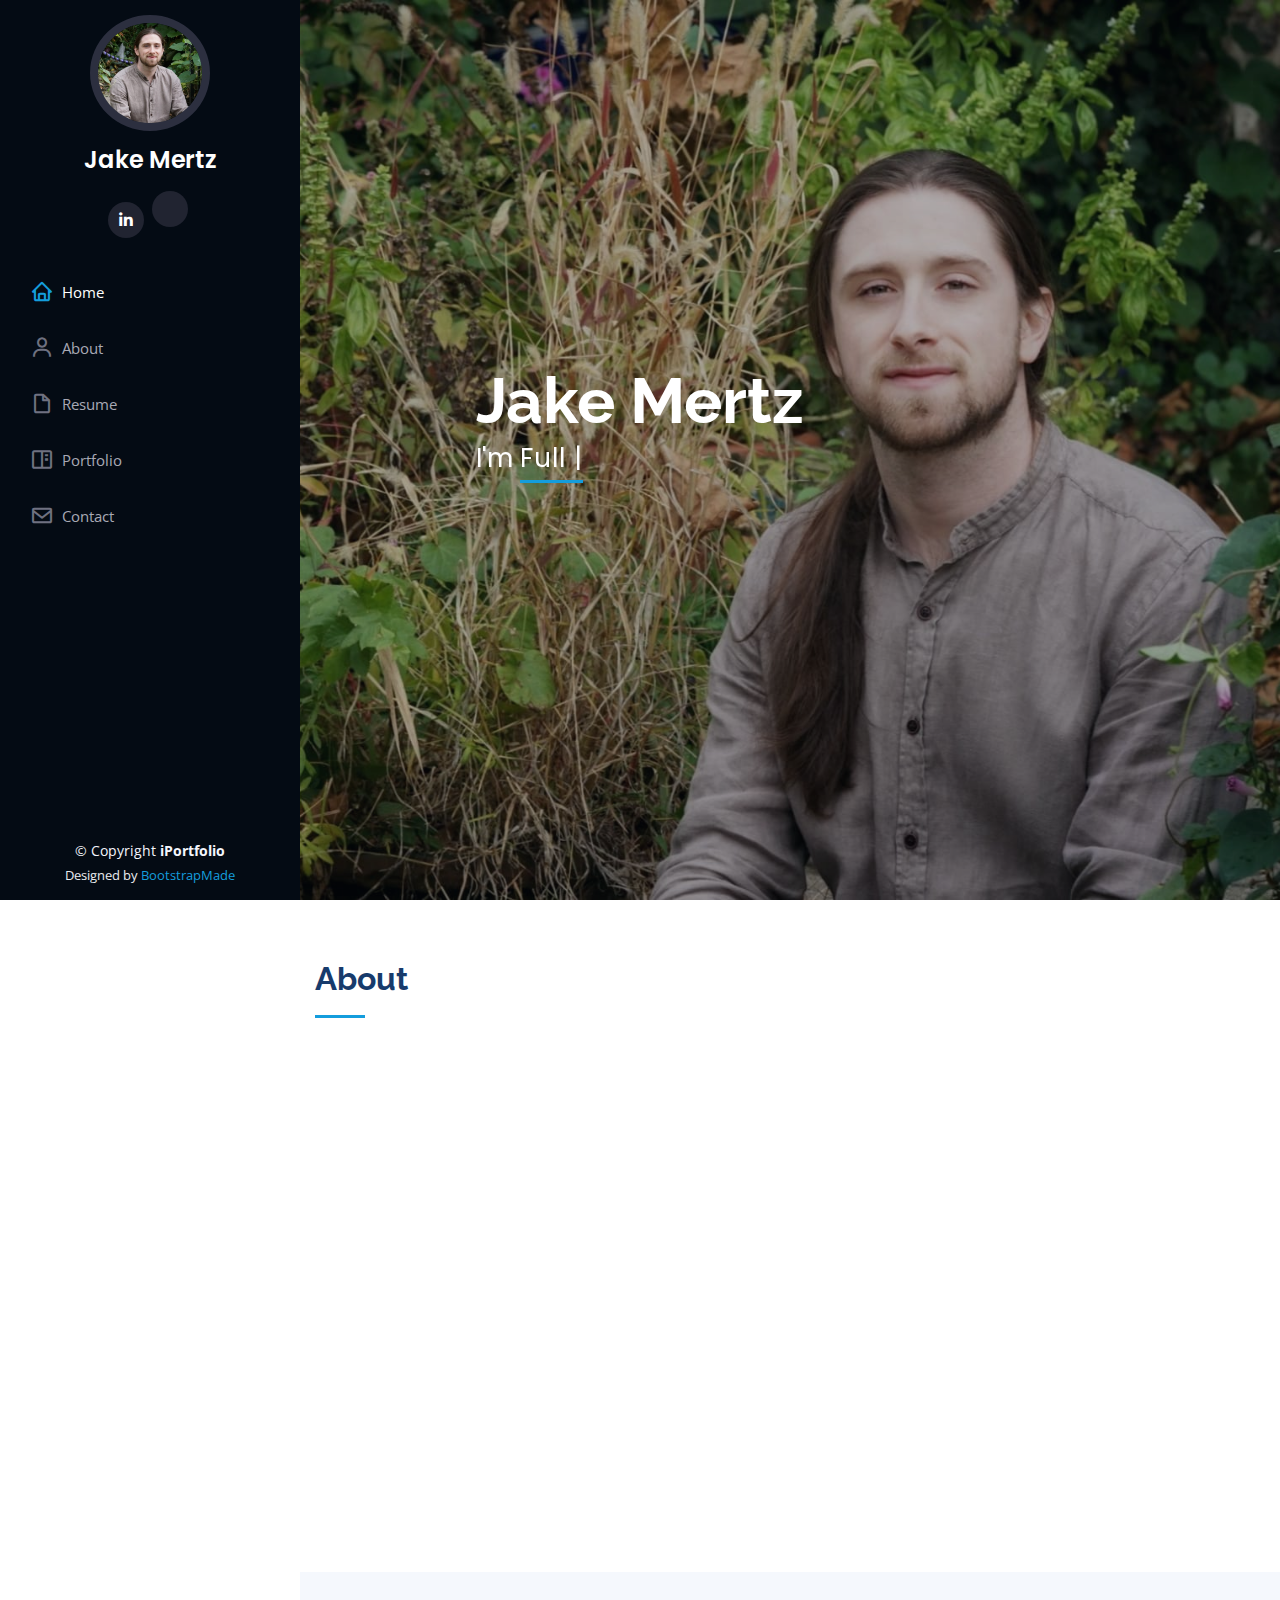
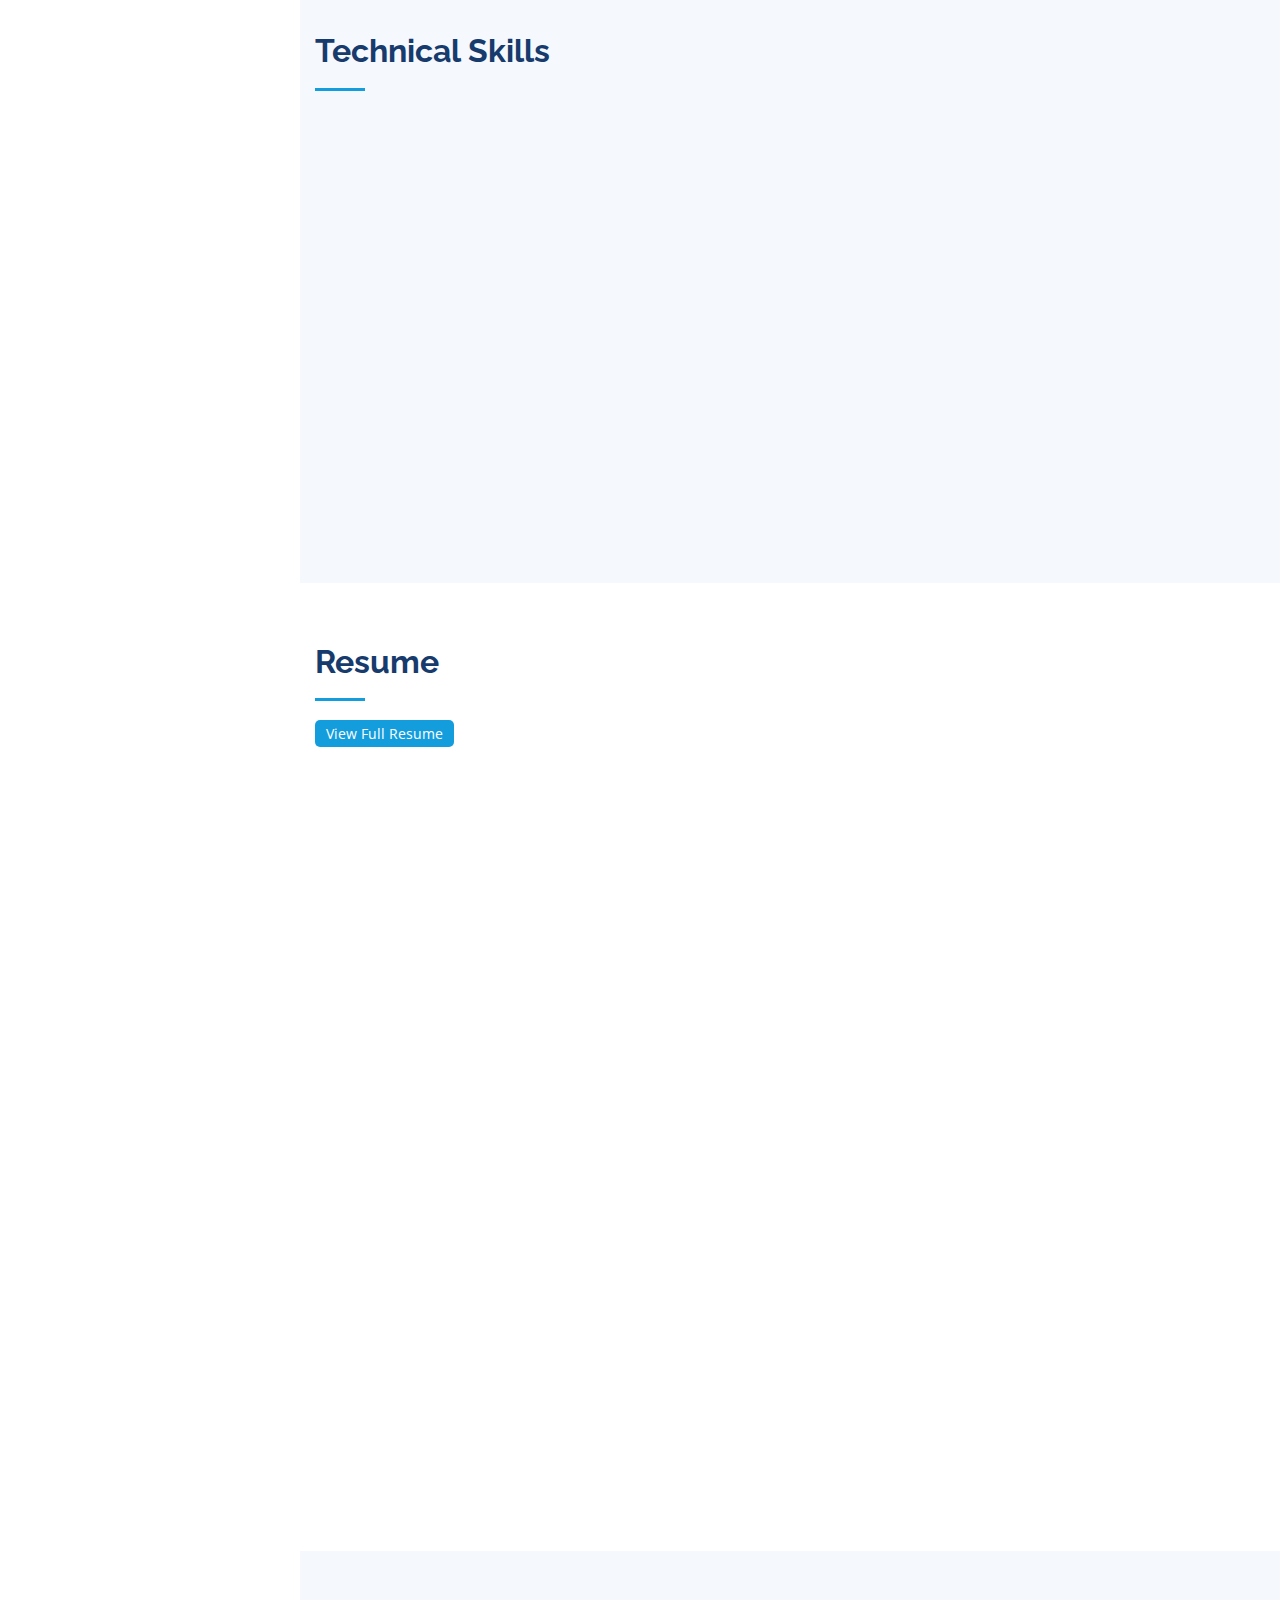
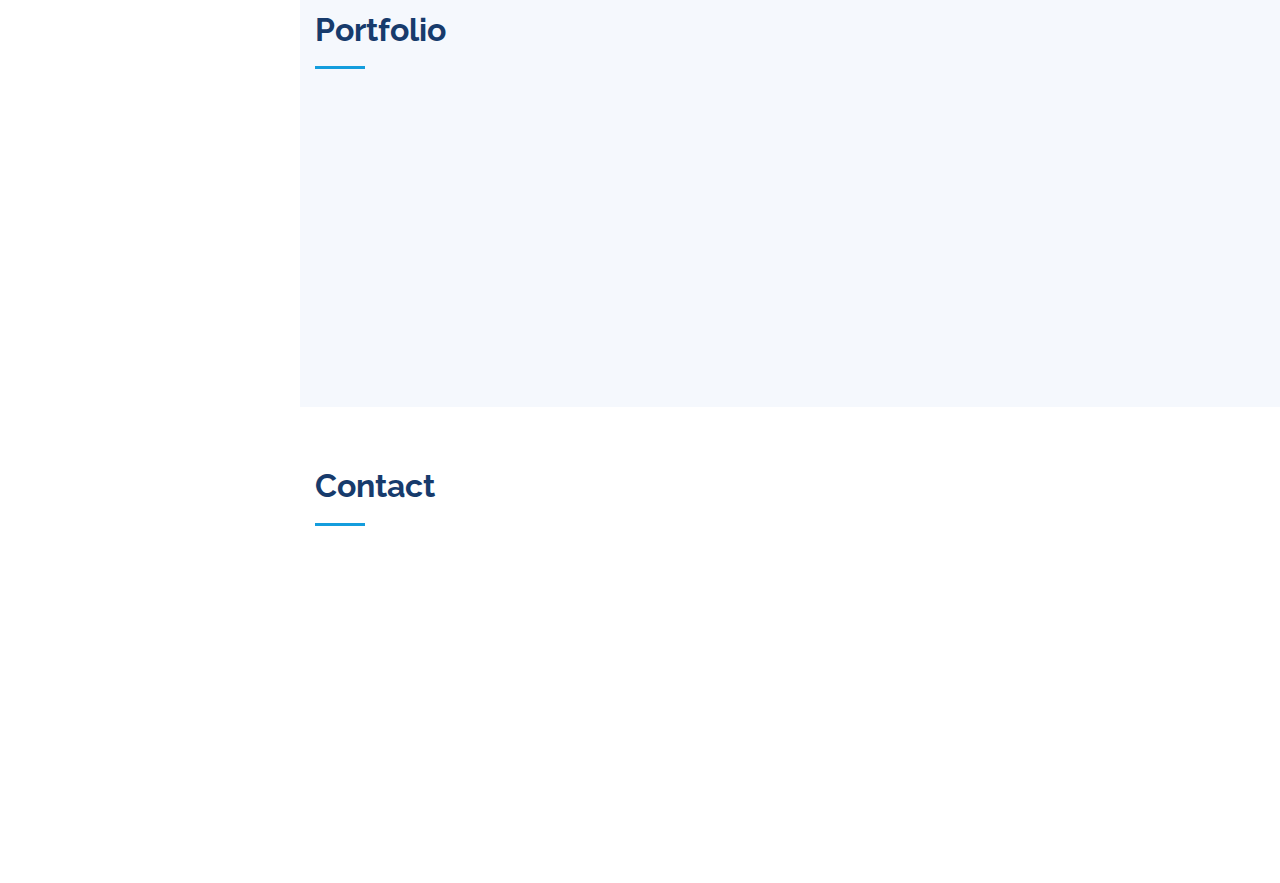
==== iPortfolio/index.html @ d8ebb078 "PMG experience changed to ES" ====
<!DOCTYPE html>
<html lang="en">

<head>
  <meta charset="utf-8">
  <meta content="width=device-width, initial-scale=1.0" name="viewport">

  <title>Jake Mertz</title>
  <meta content="" name="description">
  <meta content="" name="keywords">

  <!-- Favicons -->
  <link href="assets/img/favicon.png" rel="icon">
  <link href="assets/img/apple-touch-icon.png" rel="apple-touch-icon">

  <!-- Google Fonts -->
  <link href="https://fonts.googleapis.com/css?family=Open+Sans:300,300i,400,400i,600,600i,700,700i|Raleway:300,300i,400,400i,500,500i,600,600i,700,700i|Poppins:300,300i,400,400i,500,500i,600,600i,700,700i" rel="stylesheet">

  <!-- Vendor CSS Files -->
  <link href="assets/vendor/bootstrap/css/bootstrap.min.css" rel="stylesheet">
  <link href="assets/vendor/icofont/icofont.min.css" rel="stylesheet">
  <link href="assets/vendor/boxicons/css/boxicons.min.css" rel="stylesheet">
  <link href="assets/vendor/venobox/venobox.css" rel="stylesheet">
  <link href="assets/vendor/owl.carousel/assets/owl.carousel.min.css" rel="stylesheet">
  <link href="assets/vendor/aos/aos.css" rel="stylesheet">
  <link rel="stylesheet" href="https://cdnjs.cloudflare.com/ajax/libs/font-awesome/5.11.2/css/all.min.css"
    integrity="sha256-+N4/V/SbAFiW1MPBCXnfnP9QSN3+Keu+NlB+0ev/YKQ=" crossorigin="anonymous" />

  <!-- Template Main CSS File -->
  <link href="assets/css/style.css" rel="stylesheet">

  <!-- =======================================================
  * Template Name: iPortfolio - v1.4.0
  * Template URL: https://bootstrapmade.com/iportfolio-bootstrap-portfolio-websites-template/
  * Author: BootstrapMade.com
  * License: https://bootstrapmade.com/license/
  ======================================================== -->
</head>

<body>

  <!-- ======= Mobile nav toggle button ======= -->
  <button type="button" class="mobile-nav-toggle d-xl-none"><i class="icofont-navigation-menu"></i></button>

  <!-- ======= Header ======= -->
  <header id="header">
    <div class="d-flex flex-column">

      <div class="profile">
        <img src="assets/img/img-3-crop-3.jpg" alt="" class="img-fluid rounded-circle">
        <h1 class="text-light"><a href="index.html">Jake Mertz</a></h1>
        <div class="social-links mt-3 text-center">
          <!-- <a href="#" class="twitter"><i class="bx bxl-twitter"></i></a>
          <a href="#" class="facebook"><i class="bx bxl-facebook"></i></a>
          <a href="#" class="instagram"><i class="bx bxl-instagram"></i></a>
          <a href="#" class="google-plus"><i class="bx bxl-skype"></i></a> -->
          <a href="https://www.linkedin.com/in/jake-mertz-101/" target="_blank" class="linkedin"><i class="bx bxl-linkedin"></i></a>
          <a href="https://github.com/Jake-Mertz" target="_blank" class="github"><i class="fab fa-github"></i></a>
        </div>
      </div>

      <nav class="nav-menu">
        <ul>
          <li class="active"><a href="index.html"><i class="bx bx-home"></i> <span>Home</span></a></li>
          <li><a href="#about"><i class="bx bx-user"></i> <span>About</span></a></li>
          <li><a href="#resume"><i class="bx bx-file-blank"></i> <span>Resume</span></a></li>
          <li><a href="#portfolio"><i class="bx bx-book-content"></i> Portfolio</a></li>
          <!-- <li><a href="#services"><i class="bx bx-server"></i> Services</a></li> -->
          <li><a href="#contact"><i class="bx bx-envelope"></i> Contact</a></li>

        </ul>
      </nav><!-- .nav-menu -->
      <button type="button" class="mobile-nav-toggle d-xl-none"><i class="icofont-navigation-menu"></i></button>

    </div>
  </header><!-- End Header -->

  <!-- ======= Hero Section ======= -->
  <section id="hero" class="d-flex flex-column justify-content-center align-items-center">
    <div class="hero-container" data-aos="fade-in">
      <h1>Jake Mertz</h1>
      <p>I'm <span class="typed" data-typed-items="Full Stack Developer, Digital Marketer, Writer, Musician"></span></p>
    </div>
  </section><!-- End Hero -->

  <main id="main">

    <!-- ======= About Section ======= -->
    <section id="about" class="about">
      <div class="container">

        <div class="section-title">
          <h2>About</h2>
          <!-- <p>Magnam dolores commodi suscipit. Necessitatibus eius consequatur ex aliquid fuga eum quidem. Sit sint consectetur velit. Quisquam quos quisquam cupiditate. Et nemo qui impedit suscipit alias ea. Quia fugiat sit in iste officiis commodi quidem hic quas.</p> -->
        </div>

        <div class="row">
          <div class="col-lg-4" data-aos="fade-right">
            <img src="assets/img/img-2.jpg" class="img-fluid" alt="">
          </div>
          <div class="col-lg-8 pt-4 pt-lg-0 content" data-aos="fade-left">
            <h3>Full Stack Developer</h3>
            <!-- <p class="font-italic">
              Lorem ipsum dolor sit amet, consectetur adipiscing elit, sed do eiusmod tempor incididunt ut labore et dolore
              magna aliqua.
            </p>
            <div class="row">
              <div class="col-lg-6">
                <ul>
                  <li><i class="icofont-rounded-right"></i> <strong>Birthday:</strong> 1 May 1995</li>
                  <li><i class="icofont-rounded-right"></i> <strong>Website:</strong> www.example.com</li>
                  <li><i class="icofont-rounded-right"></i> <strong>Phone:</strong> +123 456 7890</li>
                  <li><i class="icofont-rounded-right"></i> <strong>City:</strong> City : New York, USA</li>
                </ul>
              </div>
              <div class="col-lg-6">
                <ul>
                  <li><i class="icofont-rounded-right"></i> <strong>Age:</strong> 30</li>
                  <li><i class="icofont-rounded-right"></i> <strong>Degree:</strong> Master</li>
                  <li><i class="icofont-rounded-right"></i> <strong>PhEmailone:</strong> email@example.com</li>
                  <li><i class="icofont-rounded-right"></i> <strong>Freelance:</strong> Available</li>
                </ul>
              </div>
            </div> -->
            <p>
              I am a full stack web developer, with a passion for improving existing technologies and creating new applications to
              improve our world.
              <br>
              <br>
              During my time at Drexel University, I gained experience in marketing, promotion, business operations, music production,
              and event production. All of these experiences were made better or worse by the technology that supported them, from the
              software for mixing consoles and digital audio workstations to the apps that drove event production and artist
              management. I realized I had an interest in how the code worked, an aptitude for understanding it, and a desire to make
              it better.
              <br>
              <br>
              At Learning Fuze, I committed the time and hard work required to develop the skills to be a developer. I enjoyed
              learning about CSS, HTML, JavaScript, jQuery, and more, and after 14 weeks of accelerated rigorous coursework, I am
              excited to apply what I have learned and begin a career in development.
            </p>
            <!-- <div class="button-spacer"></div>
            <a href="jake-resume-1.pdf" target="_blank" class="resume-button">View Full Resume</a> -->
          </div>
        </div>

      </div>
    </section><!-- End About Section -->

    <!-- ======= Facts Section ======= -->
    <!-- <section id="facts" class="facts">
      <div class="container">

        <div class="section-title">
          <h2>Facts</h2>
          <p>Magnam dolores commodi suscipit. Necessitatibus eius consequatur ex aliquid fuga eum quidem. Sit sint consectetur velit. Quisquam quos quisquam cupiditate. Et nemo qui impedit suscipit alias ea. Quia fugiat sit in iste officiis commodi quidem hic quas.</p>
        </div>

        <div class="row no-gutters">

          <div class="col-lg-3 col-md-6 d-md-flex align-items-md-stretch" data-aos="fade-up">
            <div class="count-box">
              <i class="icofont-simple-smile"></i>
              <span data-toggle="counter-up">232</span>
              <p><strong>Happy Clients</strong> consequuntur quae</p>
            </div>
          </div>

          <div class="col-lg-3 col-md-6 d-md-flex align-items-md-stretch" data-aos="fade-up" data-aos-delay="100">
            <div class="count-box">
              <i class="icofont-document-folder"></i>
              <span data-toggle="counter-up">521</span>
              <p><strong>Projects</strong> adipisci atque cum quia aut</p>
            </div>
          </div>

          <div class="col-lg-3 col-md-6 d-md-flex align-items-md-stretch" data-aos="fade-up" data-aos-delay="200">
            <div class="count-box">
              <i class="icofont-live-support"></i>
              <span data-toggle="counter-up">1,463</span>
              <p><strong>Hours Of Support</strong> aut commodi quaerat</p>
            </div>
          </div>

          <div class="col-lg-3 col-md-6 d-md-flex align-items-md-stretch" data-aos="fade-up" data-aos-delay="300">
            <div class="count-box">
              <i class="icofont-users-alt-5"></i>
              <span data-toggle="counter-up">15</span>
              <p><strong>Hard Workers</strong> rerum asperiores dolor</p>
            </div>
          </div>

        </div>

      </div>
    </section> -->
    <!-- End Facts Section -->

    <!-- ======= Skills Section ======= -->
    <section id="skills" class="skills section-bg">
      <div class="container">

        <div class="section-title">
          <h2>Technical Skills</h2>
          <!-- <p>Magnam dolores commodi suscipit. Necessitatibus eius consequatur ex aliquid fuga eum quidem. Sit sint consectetur velit. Quisquam quos quisquam cupiditate. Et nemo qui impedit suscipit alias ea. Quia fugiat sit in iste officiis commodi quidem hic quas.</p> -->
        </div>

        <div class="row skills-content">

          <div class="col-lg-6" data-aos="fade-up">

            <div class="progress">
              <span class="skill">Strong<i class="val"></i></span>
              <div class="progress-bar-wrap">
                <div class="progress-bar" role="progressbar" aria-valuenow="100" aria-valuemin="0" aria-valuemax="100"></div>
              </div>
            </div>
            <div class="skills-display">
              <div class="skills-individual">JavaScript (ES5/ES6)</div>
              <div class="skills-individual">React.js</div>
              <div class="skills-individual">Node.js</div>
              <div class="skills-individual">PostgreSQL</div>
              <div class="skills-individual">HTML5</div>
              <div class="skills-individual">CSS3</div>
              <div class="skills-individual">Bootstrap 4</div>
              <div class="skills-individual">Express</div>
              <div class="skills-individual">RESTful APIs (Ajax/Fetch)</div>
              <div class="skills-individual">jQuery</div>
              <div class="skills-individual">Flexbox</div>
              <div class="skills-individual">Object Oriented Programming (OOP)</div>
            </div>

            <!-- <div class="progress">
              <span class="skill">CSS <i class="val">90%</i></span>
              <div class="progress-bar-wrap">
                <div class="progress-bar" role="progressbar" aria-valuenow="90" aria-valuemin="0" aria-valuemax="100"></div>
              </div>
            </div>

            <div class="progress">
              <span class="skill">JavaScript <i class="val">75%</i></span>
              <div class="progress-bar-wrap">
                <div class="progress-bar" role="progressbar" aria-valuenow="75" aria-valuemin="0" aria-valuemax="100"></div>
              </div>
            </div> -->

          </div>

          <div class="col-lg-6" data-aos="fade-up" data-aos-delay="100">

            <div class="progress">
              <span class="skill">Tools<i class="val"></i></span>
              <div class="progress-bar-wrap">
                <div class="progress-bar" role="progressbar" aria-valuenow="100" aria-valuemin="0" aria-valuemax="100"></div>
              </div>
            </div>
            <div class="skills-display">
              <div class="skills-individual">Git</div>
              <div class="skills-individual">GitHub</div>
              <div class="skills-individual">Agile Methodology</div>
              <div class="skills-individual">VS Code</div>
              <div class="skills-individual">HTTPie</div>
              <div class="skills-individual">Postman</div>
              <div class="skills-individual">Figma</div>
              <div class="skills-individual">Meistertask</div>
              <div class="skills-individual">DB Designer</div>
              <div class="skills-individual">npm</div>
              <div class="skills-individual">AWS</div>
              <div class="skills-individual">Ubuntu</div>
              <div class="skills-individual">NGINX</div>
              <div class="skills-individual">Chrome/React Dev Tools</div>
              <div class="skills-individual">Webpack</div>
              <div class="skills-individual">Babel</div>
            </div>


            <!-- <div class="progress">
              <span class="skill">WordPress/CMS <i class="val">90%</i></span>
              <div class="progress-bar-wrap">
                <div class="progress-bar" role="progressbar" aria-valuenow="90" aria-valuemin="0" aria-valuemax="100"></div>
              </div>
            </div>

            <div class="progress">
              <span class="skill">Photoshop <i class="val">55%</i></span>
              <div class="progress-bar-wrap">
                <div class="progress-bar" role="progressbar" aria-valuenow="55" aria-valuemin="0" aria-valuemax="100"></div>
              </div>
            </div> -->

          </div>

          <div class="col-lg-6" data-aos="fade-up" data-aos-delay="100">

            <div class="progress experienced-utility">
              <span class="skill">Experienced<i class="val"></i></span>
              <div class="progress-bar-wrap">
                <div class="progress-bar" role="progressbar" aria-valuenow="100" aria-valuemin="0" aria-valuemax="100"></div>
              </div>
            </div>
            <div class="skills-display">
              <div class="skills-individual">UX/UI design</div>
              <div class="skills-individual">Search Engine Optimization (SEO)</div>
              <div class="skills-individual">Accessibility</div>
            </div>

          </div>

        </div>

      </div>
    </section><!-- End Skills Section -->

    <!-- ======= Resume Section ======= -->
    <section id="resume" class="resume">
      <div class="container">

        <div class="section-title">
          <h2>Resume</h2>
          <a href="https://drive.google.com/file/d/14Vt4Mhcz4A1htfXYiGPxay6qfSx0m5WH/view?usp=sharing" target="_blank" class="resume-button">View Full Resume</a>
          <!-- <p>Magnam dolores commodi suscipit. Necessitatibus eius consequatur ex aliquid fuga eum quidem. Sit sint consectetur velit. Quisquam quos quisquam cupiditate. Et nemo qui impedit suscipit alias ea. Quia fugiat sit in iste officiis commodi quidem hic quas.</p> -->
        </div>

        <div class="row">

          <div class="col-lg-6" data-aos="fade-up" data-aos-delay="100">
            <h3 class="resume-title">Professional Experience</h3>
            <div class="resume-item">
              <h4>Independent Contractor - Developer</h4>
              <h5>April - June 2021</h5>
              <p><em>Elegant Seagulls</em></p>
              <ul>
                <li>Anderson Bros & Movable Ink projects: Completed all
                front-end development (HTML, CSS, and React) for five total web
                pages</li>
                <li>Built reusable, AA ADA compliant components</li>
                <li>Worked within code standards provided by Elegant Seagulls</li>
              </ul>
            </div>
            <div class="resume-item">
              <h4>Managerial Operations Assistant</h4>
              <h5>2016 - 2017</h5>
              <p><em>Rambling Dodger, Philadelphia, PA</em></p>
              <ul>
                <li>Supported correspondence, event planning,
                booking, and touring operations for multiple artist
                platforms</li>
                <li>Developed and implemented digital media &
                marketing plans</li>
                <li>Edited contracts for accurate language</li>
                <li>Contributed to organization and efficiency of
                background operations
                </li>
              </ul>
            </div>
          </div>
          <div class="col-lg-6" data-aos="fade-up">
            <!-- <h3 class="resume-title">Sumary</h3>
                      <div class="resume-item pb-0">
                        <h4>Alex Smith</h4>
                        <p><em>Innovative and deadline-driven Graphic Designer with 3+ years of experience designing and developing user-centered digital/print marketing material from initial concept to final, polished deliverable.</em></p>
                        <ul>
                          <li>Portland par 127,Orlando, FL</li>
                          <li>(123) 456-7891</li>
                          <li>alice.barkley@example.com</li>
                        </ul>
                      </div> -->

            <h3 class="resume-title">Education</h3>
            <div class="resume-item">
              <h4>Accelerated Web Development Program</h4>
              <h5>2020</h5>
              <p><em>LearningFuze</em></p>
              <p>800+ hours of programming in a simulated work environment with project deadlines
                and mentorship from senior developers
              </p>
            </div>
            <div class="resume-item">
              <h4>Bachelor of Science in the Music Industry</h4>
              <h5>2012 - 2016</h5>
              <p><em>Drexel University, Philadelphia, PA</em></p>
              <!-- <p>Quia nobis sequi est occaecati aut. Repudiandae et iusto quae reiciendis et quis Eius vel ratione eius unde vitae
                rerum voluptates asperiores voluptatem Earum molestiae consequatur neque etlon sader mart dila</p> -->
            </div>
          </div>
        </div>

      </div>
    </section><!-- End Resume Section -->

    <!-- ======= Portfolio Section ======= -->
    <section id="portfolio" class="portfolio section-bg">
      <div class="container">

        <div class="section-title">
          <h2>Portfolio</h2>
          <!-- <p>Magnam dolores commodi suscipit. Necessitatibus eius consequatur ex aliquid fuga eum quidem. Sit sint consectetur velit. Quisquam quos quisquam cupiditate. Et nemo qui impedit suscipit alias ea. Quia fugiat sit in iste officiis commodi quidem hic quas.</p> -->
        </div>

        <!-- <div class="row" data-aos="fade-up">
          <div class="col-lg-12 d-flex justify-content-center">
            <ul id="portfolio-flters">
              <li data-filter="*" class="filter-active">All</li>
              <li data-filter=".filter-app">App</li>
              <li data-filter=".filter-card">Card</li>
              <li data-filter=".filter-web">Web</li>
            </ul>
          </div>
        </div> -->

        <div class="row portfolio-container" data-aos="fade-up" data-aos-delay="100">

          <div class="col-lg-4 col-md-6 portfolio-item filter-app">
            <div class="portfolio-wrap fb-image-container">
              <img src="assets/img/portfolio/fitness-buddy-7.png" class="img-fluid" alt="">
              <div class="portfolio-links">
                <a href="assets/img/portfolio/fitness-buddy-front.png" data-gall="portfolioGallery" class="venobox" title="App 1"><i class="bx bx-plus"></i></a>
                <a href="portfolio-details-fb.html" title="More Details"><i class="bx bx-link"></i></a>
              </div>
            </div>
          </div>

          <div class="col-lg-4 col-md-6 portfolio-item filter-web">
            <div class="portfolio-wrap">
              <img src="assets/img/portfolio/Near-Earth-Asteroid-Viewer.png" class="img-fluid" alt="">
              <div class="portfolio-links">
                <a href="assets/img/portfolio/asteroids1.png" data-gall="portfolioGallery" class="venobox" title="Web 3"><i class="bx bx-plus"></i></a>
                <a href="portfolio-details-asteroids.html" title="More Details"><i class="bx bx-link"></i></a>
              </div>
            </div>
          </div>

          <div class="col-lg-4 col-md-6 portfolio-item filter-app">
            <div class="portfolio-wrap">
              <img src="assets/img/portfolio/guitar-shop1.png" class="img-fluid" alt="">
              <div class="portfolio-links">
                <a href="assets/img/portfolio/guitar-shop-front.png" data-gall="portfolioGallery" class="venobox" title="App 2"><i class="bx bx-plus"></i></a>
                <a href="portfolio-details-guitarshop.html" title="More Details"><i class="bx bx-link"></i></a>
              </div>
            </div>
          </div>

          <!-- <div class="col-lg-4 col-md-6 portfolio-item filter-card">
            <div class="portfolio-wrap">
              <img src="assets/img/portfolio/portfolio-4.jpg" class="img-fluid" alt="">
              <div class="portfolio-links">
                <a href="assets/img/portfolio/portfolio-4.jpg" data-gall="portfolioGallery" class="venobox" title="Card 2"><i class="bx bx-plus"></i></a>
                <a href="portfolio-details.html" title="More Details"><i class="bx bx-link"></i></a>
              </div>
            </div>
          </div>

          <div class="col-lg-4 col-md-6 portfolio-item filter-web">
            <div class="portfolio-wrap">
              <img src="assets/img/portfolio/portfolio-5.jpg" class="img-fluid" alt="">
              <div class="portfolio-links">
                <a href="assets/img/portfolio/portfolio-5.jpg" data-gall="portfolioGallery" class="venobox" title="Web 2"><i class="bx bx-plus"></i></a>
                <a href="portfolio-details.html" title="More Details"><i class="bx bx-link"></i></a>
              </div>
            </div>
          </div>

          <div class="col-lg-4 col-md-6 portfolio-item filter-app">
            <div class="portfolio-wrap">
              <img src="assets/img/portfolio/portfolio-6.jpg" class="img-fluid" alt="">
              <div class="portfolio-links">
                <a href="assets/img/portfolio/portfolio-6.jpg" data-gall="portfolioGallery" class="venobox" title="App 3"><i class="bx bx-plus"></i></a>
                <a href="portfolio-details.html" title="More Details"><i class="bx bx-link"></i></a>
              </div>
            </div>
          </div>

          <div class="col-lg-4 col-md-6 portfolio-item filter-card">
            <div class="portfolio-wrap">
              <img src="assets/img/portfolio/portfolio-7.jpg" class="img-fluid" alt="">
              <div class="portfolio-links">
                <a href="assets/img/portfolio/portfolio-7.jpg" data-gall="portfolioGallery" class="venobox" title="Card 1"><i class="bx bx-plus"></i></a>
                <a href="portfolio-details.html" title="More Details"><i class="bx bx-link"></i></a>
              </div>
            </div>
          </div>

          <div class="col-lg-4 col-md-6 portfolio-item filter-card">
            <div class="portfolio-wrap">
              <img src="assets/img/portfolio/portfolio-8.jpg" class="img-fluid" alt="">
              <div class="portfolio-links">
                <a href="assets/img/portfolio/portfolio-8.jpg" data-gall="portfolioGallery" class="venobox" title="Card 3"><i class="bx bx-plus"></i></a>
                <a href="portfolio-details.html" title="More Details"><i class="bx bx-link"></i></a>
              </div>
            </div>
          </div>

          <div class="col-lg-4 col-md-6 portfolio-item filter-web">
            <div class="portfolio-wrap">
              <img src="assets/img/portfolio/portfolio-9.jpg" class="img-fluid" alt="">
              <div class="portfolio-links">
                <a href="assets/img/portfolio/portfolio-9.jpg" data-gall="portfolioGallery" class="venobox" title="Web 3"><i class="bx bx-plus"></i></a>
                <a href="portfolio-details.html" title="More Details"><i class="bx bx-link"></i></a>
              </div>
            </div>
          </div> -->

        </div>

      </div>
    </section><!-- End Portfolio Section -->

    <!-- ======= Services Section ======= -->
    <!-- <section id="services" class="services">
      <div class="container">

        <div class="section-title">
          <h2>Services</h2>
          <p>Magnam dolores commodi suscipit. Necessitatibus eius consequatur ex aliquid fuga eum quidem. Sit sint consectetur velit. Quisquam quos quisquam cupiditate. Et nemo qui impedit suscipit alias ea. Quia fugiat sit in iste officiis commodi quidem hic quas.</p>
        </div>

        <div class="row">
          <div class="col-lg-4 col-md-6 icon-box" data-aos="fade-up">
            <div class="icon"><i class="icofont-computer"></i></div>
            <h4 class="title"><a href="">Lorem Ipsum</a></h4>
            <p class="description">Voluptatum deleniti atque corrupti quos dolores et quas molestias excepturi sint occaecati cupiditate non provident</p>
          </div>
          <div class="col-lg-4 col-md-6 icon-box" data-aos="fade-up" data-aos-delay="100">
            <div class="icon"><i class="icofont-chart-bar-graph"></i></div>
            <h4 class="title"><a href="">Dolor Sitema</a></h4>
            <p class="description">Minim veniam, quis nostrud exercitation ullamco laboris nisi ut aliquip ex ea commodo consequat tarad limino ata</p>
          </div>
          <div class="col-lg-4 col-md-6 icon-box" data-aos="fade-up" data-aos-delay="200">
            <div class="icon"><i class="icofont-earth"></i></div>
            <h4 class="title"><a href="">Sed ut perspiciatis</a></h4>
            <p class="description">Duis aute irure dolor in reprehenderit in voluptate velit esse cillum dolore eu fugiat nulla pariatur</p>
          </div>
          <div class="col-lg-4 col-md-6 icon-box" data-aos="fade-up" data-aos-delay="300">
            <div class="icon"><i class="icofont-image"></i></div>
            <h4 class="title"><a href="">Magni Dolores</a></h4>
            <p class="description">Excepteur sint occaecat cupidatat non proident, sunt in culpa qui officia deserunt mollit anim id est laborum</p>
          </div>
          <div class="col-lg-4 col-md-6 icon-box" data-aos="fade-up" data-aos-delay="400">
            <div class="icon"><i class="icofont-settings"></i></div>
            <h4 class="title"><a href="">Nemo Enim</a></h4>
            <p class="description">At vero eos et accusamus et iusto odio dignissimos ducimus qui blanditiis praesentium voluptatum deleniti atque</p>
          </div>
          <div class="col-lg-4 col-md-6 icon-box" data-aos="fade-up" data-aos-delay="500">
            <div class="icon"><i class="icofont-tasks-alt"></i></div>
            <h4 class="title"><a href="">Eiusmod Tempor</a></h4>
            <p class="description">Et harum quidem rerum facilis est et expedita distinctio. Nam libero tempore, cum soluta nobis est eligendi</p>
          </div>
        </div>

      </div>
    </section> -->
    <!-- End Services Section -->

    <!-- ======= Testimonials Section ======= -->
    <!-- <section id="testimonials" class="testimonials section-bg">
      <div class="container">

        <div class="section-title">
          <h2>Testimonials</h2>
          <p>Magnam dolores commodi suscipit. Necessitatibus eius consequatur ex aliquid fuga eum quidem. Sit sint consectetur velit. Quisquam quos quisquam cupiditate. Et nemo qui impedit suscipit alias ea. Quia fugiat sit in iste officiis commodi quidem hic quas.</p>
        </div>

        <div class="owl-carousel testimonials-carousel">

          <div class="testimonial-item" data-aos="fade-up">
            <p>
              <i class="bx bxs-quote-alt-left quote-icon-left"></i>
              Proin iaculis purus consequat sem cure digni ssim donec porttitora entum suscipit rhoncus. Accusantium quam, ultricies eget id, aliquam eget nibh et. Maecen aliquam, risus at semper.
              <i class="bx bxs-quote-alt-right quote-icon-right"></i>
            </p>
            <img src="assets/img/testimonials/testimonials-1.jpg" class="testimonial-img" alt="">
            <h3>Saul Goodman</h3>
            <h4>Ceo &amp; Founder</h4>
          </div>

          <div class="testimonial-item" data-aos="fade-up" data-aos-delay="100">
            <p>
              <i class="bx bxs-quote-alt-left quote-icon-left"></i>
              Export tempor illum tamen malis malis eram quae irure esse labore quem cillum quid cillum eram malis quorum velit fore eram velit sunt aliqua noster fugiat irure amet legam anim culpa.
              <i class="bx bxs-quote-alt-right quote-icon-right"></i>
            </p>
            <img src="assets/img/testimonials/testimonials-2.jpg" class="testimonial-img" alt="">
            <h3>Sara Wilsson</h3>
            <h4>Designer</h4>
          </div>

          <div class="testimonial-item" data-aos="fade-up" data-aos-delay="200">
            <p>
              <i class="bx bxs-quote-alt-left quote-icon-left"></i>
              Enim nisi quem export duis labore cillum quae magna enim sint quorum nulla quem veniam duis minim tempor labore quem eram duis noster aute amet eram fore quis sint minim.
              <i class="bx bxs-quote-alt-right quote-icon-right"></i>
            </p>
            <img src="assets/img/testimonials/testimonials-3.jpg" class="testimonial-img" alt="">
            <h3>Jena Karlis</h3>
            <h4>Store Owner</h4>
          </div>

          <div class="testimonial-item" data-aos="fade-up" data-aos-delay="300">
            <p>
              <i class="bx bxs-quote-alt-left quote-icon-left"></i>
              Fugiat enim eram quae cillum dolore dolor amet nulla culpa multos export minim fugiat minim velit minim dolor enim duis veniam ipsum anim magna sunt elit fore quem dolore labore illum veniam.
              <i class="bx bxs-quote-alt-right quote-icon-right"></i>
            </p>
            <img src="assets/img/testimonials/testimonials-4.jpg" class="testimonial-img" alt="">
            <h3>Matt Brandon</h3>
            <h4>Freelancer</h4>
          </div>

          <div class="testimonial-item" data-aos="fade-up" data-aos-delay="400">
            <p>
              <i class="bx bxs-quote-alt-left quote-icon-left"></i>
              Quis quorum aliqua sint quem legam fore sunt eram irure aliqua veniam tempor noster veniam enim culpa labore duis sunt culpa nulla illum cillum fugiat legam esse veniam culpa fore nisi cillum quid.
              <i class="bx bxs-quote-alt-right quote-icon-right"></i>
            </p>
            <img src="assets/img/testimonials/testimonials-5.jpg" class="testimonial-img" alt="">
            <h3>John Larson</h3>
            <h4>Entrepreneur</h4>
          </div>

        </div>

      </div>
    </section> -->
    <!-- End Testimonials Section -->

    <!-- ======= Contact Section ======= -->
    <section id="contact" class="contact">
      <div class="container">
        <!-- originally there was a container class on the above div -->

        <div class="section-title">
          <h2>Contact</h2>
          <!-- <p>Magnam dolores commodi suscipit. Necessitatibus eius consequatur ex aliquid fuga eum quidem. Sit sint consectetur velit. Quisquam quos quisquam cupiditate. Et nemo qui impedit suscipit alias ea. Quia fugiat sit in iste officiis commodi quidem hic quas.</p> -->
        </div>

        <div class="" data-aos="fade-in">
          <!-- originally there was row on above class and col-lg-5 on below class -->

          <div class="d-flex align-items-stretch contact-custom-row">
            <div class="info contact-custom">

              <div class="address contact-item">
                <i class="icofont-google-map"></i>
                <h4>Location:</h4>
                <p>Philadelphia, PA</p>
              </div>

              <div class="email contact-item">
                <i class="icofont-envelope"></i>
                <h4>Email:</h4>
                <a href="mailto:jakemertz101@gmail.com" class="email-contact">jakemertz101@gmail.com</a>
              </div>

              <div class="phone contact-item">
                <i class="icofont-phone"></i>
                <h4>Call:</h4>
                <p class="contact-phone-number" href="tel:267-222-0861">267 222 0861</p>
              </div>

              <!-- <iframe src="https://www.google.com/maps/embed?pb=!1m14!1m8!1m3!1d12097.433213460943!2d-74.0062269!3d40.7101282!3m2!1i1024!2i768!4f13.1!3m3!1m2!1s0x0%3A0xb89d1fe6bc499443!2sDowntown+Conference+Center!5e0!3m2!1smk!2sbg!4v1539943755621" frameborder="0" style="border:0; width: 100%; height: 290px;" allowfullscreen></iframe> -->
            </div>

          </div>

          <!-- <div class="col-lg-7 mt-5 mt-lg-0 d-flex align-items-stretch">
            <form action="forms/contact.php" method="post" role="form" class="php-email-form">
              <div class="form-row">
                <div class="form-group col-md-6">
                  <label for="name">Your Name</label>
                  <input type="text" name="name" class="form-control" id="name" data-rule="minlen:4" data-msg="Please enter at least 4 chars" />
                  <div class="validate"></div>
                </div>
                <div class="form-group col-md-6">
                  <label for="name">Your Email</label>
                  <input type="email" class="form-control" name="email" id="email" data-rule="email" data-msg="Please enter a valid email" />
                  <div class="validate"></div>
                </div>
              </div>
              <div class="form-group">
                <label for="name">Subject</label>
                <input type="text" class="form-control" name="subject" id="subject" data-rule="minlen:4" data-msg="Please enter at least 8 chars of subject" />
                <div class="validate"></div>
              </div>
              <div class="form-group">
                <label for="name">Message</label>
                <textarea class="form-control" name="message" rows="10" data-rule="required" data-msg="Please write something for us"></textarea>
                <div class="validate"></div>
              </div>
              <div class="mb-3">
                <div class="loading">Loading</div>
                <div class="error-message"></div>
                <div class="sent-message">Your message has been sent. Thank you!</div>
              </div>
              <div class="text-center"><button type="submit">Send Message</button></div>
            </form>
          </div> -->

        </div>

      </div>
    </section><!-- End Contact Section -->

  </main><!-- End #main -->

  <!-- ======= Footer ======= -->
  <footer id="footer">
    <div class="container">
      <div class="copyright">
        &copy; Copyright <strong><span>iPortfolio</span></strong>
      </div>
      <div class="credits">
        <!-- All the links in the footer should remain intact. -->
        <!-- You can delete the links only if you purchased the pro version. -->
        <!-- Licensing information: https://bootstrapmade.com/license/ -->
        <!-- Purchase the pro version with working PHP/AJAX contact form: https://bootstrapmade.com/iportfolio-bootstrap-portfolio-websites-template/ -->
        Designed by <a href="https://bootstrapmade.com/">BootstrapMade</a>
      </div>
    </div>
  </footer><!-- End  Footer -->

  <a href="#" class="back-to-top"><i class="icofont-simple-up"></i></a>

  <!-- Vendor JS Files -->
  <script src="assets/vendor/jquery/jquery.min.js"></script>
  <script src="assets/vendor/bootstrap/js/bootstrap.bundle.min.js"></script>
  <script src="assets/vendor/jquery.easing/jquery.easing.min.js"></script>
  <script src="assets/vendor/php-email-form/validate.js"></script>
  <script src="assets/vendor/waypoints/jquery.waypoints.min.js"></script>
  <script src="assets/vendor/counterup/counterup.min.js"></script>
  <script src="assets/vendor/isotope-layout/isotope.pkgd.min.js"></script>
  <script src="assets/vendor/venobox/venobox.min.js"></script>
  <script src="assets/vendor/owl.carousel/owl.carousel.min.js"></script>
  <script src="assets/vendor/typed.js/typed.min.js"></script>
  <script src="assets/vendor/aos/aos.js"></script>

  <!-- Template Main JS File -->
  <script src="assets/js/main.js"></script>

</body>

</html>
---- iPortfolio/assets/vendor/venobox/venobox.css ----
/* ------ venobox.css --------*/
.vbox-overlay *, .vbox-overlay *:before, .vbox-overlay *:after{
    -webkit-backface-visibility: hidden;
    -webkit-box-sizing:border-box;
    -moz-box-sizing:border-box;
    box-sizing:border-box;
}
.vbox-overlay * { 
    -webkit-backface-visibility: visible;
    backface-visibility: visible;
}
.vbox-overlay{
    display: -webkit-flex;
    display: flex;
    -webkit-flex-direction: column;
    flex-direction: column;
    -webkit-justify-content: center;
    justify-content: center;
    -webkit-align-items: center;
    align-items: center;
    position: fixed;
    left: 0;
    top: 0;
    bottom: 0;
    right: 0;
    z-index: 999999;
}

/* ----- navigation ----- */
.vbox-title{
    width: 100%;
    height: 40px;
    float: left;
    text-align: center;
    line-height: 28px;
    font-size: 12px;
    padding: 6px 50px;
    overflow: hidden;
    position: fixed;
    display: none;
    left: 0;
    z-index: 89;
}
.vbox-close{
    cursor: pointer;
    position: fixed;
    top: -1px;
    right: 0;
    width: 50px;
    height: 40px;
    padding: 6px;
    display: block;
    background-position:10px center;
    overflow: hidden;
    font-size: 24px;
    line-height: 1;
    text-align: center;
    z-index: 99;
}
.vbox-left{
    cursor: pointer;
    position: fixed;
    left: 0;
    height: 40px;
    overflow: hidden;
    line-height: 28px;
    font-size: 12px;
    z-index: 99;
    display: flex;
    align-items:center;
}
.vbox-num{
    display: inline-block;
    margin: 6px 0 6px 15px;
}
/* ----- Social share ----- */
.vbox-share{
    line-height: 28px;
    font-size: 12px;
    overflow: hidden;
    position: fixed;
    left: 0;
    z-index: 98;
    display: flex;
    align-items:center;
    justify-content: center;
    width: 100%;
    text-align: center;
}
.vbox-share svg{
    max-height: 28px;
    width: 28px;
    z-index: 10;
    margin-left: 12px;
    margin-top: 6px;
    margin-bottom: 6px;
    vertical-align: middle;
}


/* ----- navigation ARROWS ----- */
.vbox-next, .vbox-prev{
    position: fixed;
    top: 50%;
    margin-top: -15px;
    overflow: hidden;
    cursor: pointer;
    display: block;
    width: 45px;
    height: 45px;
    z-index: 99;
}
.vbox-next span, .vbox-prev span{
    position: relative;
    width: 20px;
    height: 20px;
    border: 2px solid transparent;
    border-top-color: #B6B6B6;
    border-right-color: #B6B6B6;
    text-indent: -100px;
    position: absolute;
    top: 8px;
    display: block;
}
.vbox-prev{
    left: 15px;
}
.vbox-next{
    right: 15px;
}
.vbox-prev span{
    left: 10px;
    -ms-transform: rotate(-135deg);
    -webkit-transform: rotate(-135deg);
    transform: rotate(-135deg);
}
.vbox-next span{
    -ms-transform: rotate(45deg);
    -webkit-transform: rotate(45deg);
    transform: rotate(45deg);
    right: 10px;
}
/* ------- inline window ------ */
.vbox-inline{
    width: 420px;
    height: 315px;
    height: 70vh;
    padding: 10px;
    background: #fff;
    margin: 0 auto;
    overflow: auto;
    text-align: left;
}
/* ------- Video & iFrames window ------ */
.venoframe{
    max-width: 100%;
    width: 100%;
    border: none;
    width: 100%;
    height: 260px;
    height: 70vh;
}
.venoframe.vbvid{
    height: 260px;
}
@media (min-width: 768px) {
    .venoframe, .vbox-inline{
        width: 90%;
        height: 360px;
        height: 70vh;
    }
    .venoframe.vbvid{
        width: 640px;
        height: 360px;
    }
}
@media (min-width: 992px) {
    .venoframe, .vbox-inline{
        max-width: 1200px;
        width: 80%;
        height: 540px;
        height: 70vh;
    }
    .venoframe.vbvid{
        width: 960px;
        height: 540px;
    }
}
/* 
Please do NOT edit this part! 
or at least read this note: http://i.imgur.com/7C0ws9e.gif
*/
.vbox-open{
    overflow: hidden;
}
.vbox-container{
    position: absolute;
    left: 0;
    right: 0;
    top: 0;
    bottom: 0;
    overflow-x: hidden;
    overflow-y: scroll;
    overflow-scrolling: touch;
    -webkit-overflow-scrolling: touch;
    z-index: 20;
    max-height: 100%;

}

.vbox-content{
    text-align: center;
    float: left;
    width: 100%;
    position: relative;
    overflow: hidden;
    padding: 20px 4%;
}
.vbox-container img{
    max-width: 100%;
    height: auto;
}
.vbox-figlio{
    box-shadow: 0 0 12px rgba(0,0,0,0.19), 0 6px 6px rgba(0,0,0,0.23);
    max-width: 100%;
    text-align: initial;
}
img.vbox-figlio{
    -webkit-user-select: none;
-khtml-user-select: none;
-moz-user-select: none;
-o-user-select: none;
user-select: none;
}
.vbox-content.swipe-left{
    margin-left: -200px !important;
}
.vbox-content.swipe-right{
    margin-left: 200px !important;
}
.vbox-animated{
    webkit-transition: margin 300ms ease-out;
    transition: margin 300ms ease-out;
}

/* ---------- preloader ----------
 * SPINKIT 
 * http://tobiasahlin.com/spinkit/
-------------------------------- */
.sk-double-bounce,.sk-rotating-plane{width:40px;height:40px;margin:40px auto}.sk-rotating-plane{background-color:#333;-webkit-animation:sk-rotatePlane 1.2s infinite ease-in-out;animation:sk-rotatePlane 1.2s infinite ease-in-out}@-webkit-keyframes sk-rotatePlane{0%{-webkit-transform:perspective(120px) rotateX(0) rotateY(0);transform:perspective(120px) rotateX(0) rotateY(0)}50%{-webkit-transform:perspective(120px) rotateX(-180.1deg) rotateY(0);transform:perspective(120px) rotateX(-180.1deg) rotateY(0)}100%{-webkit-transform:perspective(120px) rotateX(-180deg) rotateY(-179.9deg);transform:perspective(120px) rotateX(-180deg) rotateY(-179.9deg)}}@keyframes sk-rotatePlane{0%{-webkit-transform:perspective(120px) rotateX(0) rotateY(0);transform:perspective(120px) rotateX(0) rotateY(0)}50%{-webkit-transform:perspective(120px) rotateX(-180.1deg) rotateY(0);transform:perspective(120px) rotateX(-180.1deg) rotateY(0)}100%{-webkit-transform:perspective(120px) rotateX(-180deg) rotateY(-179.9deg);transform:perspective(120px) rotateX(-180deg) rotateY(-179.9deg)}}.sk-double-bounce{position:relative}.sk-double-bounce .sk-child{width:100%;height:100%;border-radius:50%;background-color:#333;opacity:.6;position:absolute;top:0;left:0;-webkit-animation:sk-doubleBounce 2s infinite ease-in-out;animation:sk-doubleBounce 2s infinite ease-in-out}.sk-chasing-dots .sk-child,.sk-spinner-pulse,.sk-three-bounce .sk-child{background-color:#333;border-radius:100%}.sk-double-bounce .sk-double-bounce2{-webkit-animation-delay:-1s;animation-delay:-1s}@-webkit-keyframes sk-doubleBounce{0%,100%{-webkit-transform:scale(0);transform:scale(0)}50%{-webkit-transform:scale(1);transform:scale(1)}}@keyframes sk-doubleBounce{0%,100%{-webkit-transform:scale(0);transform:scale(0)}50%{-webkit-transform:scale(1);transform:scale(1)}}.sk-wave{margin:40px auto;width:50px;height:40px;text-align:center;font-size:10px}.sk-wave .sk-rect{background-color:#333;height:100%;width:6px;display:inline-block;-webkit-animation:sk-waveStretchDelay 1.2s infinite ease-in-out;animation:sk-waveStretchDelay 1.2s infinite ease-in-out}.sk-wave .sk-rect1{-webkit-animation-delay:-1.2s;animation-delay:-1.2s}.sk-wave .sk-rect2{-webkit-animation-delay:-1.1s;animation-delay:-1.1s}.sk-wave .sk-rect3{-webkit-animation-delay:-1s;animation-delay:-1s}.sk-wave .sk-rect4{-webkit-animation-delay:-.9s;animation-delay:-.9s}.sk-wave .sk-rect5{-webkit-animation-delay:-.8s;animation-delay:-.8s}@-webkit-keyframes sk-waveStretchDelay{0%,100%,40%{-webkit-transform:scaleY(.4);transform:scaleY(.4)}20%{-webkit-transform:scaleY(1);transform:scaleY(1)}}@keyframes sk-waveStretchDelay{0%,100%,40%{-webkit-transform:scaleY(.4);transform:scaleY(.4)}20%{-webkit-transform:scaleY(1);transform:scaleY(1)}}.sk-wandering-cubes{margin:40px auto;width:40px;height:40px;position:relative}.sk-wandering-cubes .sk-cube{background-color:#333;width:10px;height:10px;position:absolute;top:0;left:0;-webkit-animation:sk-wanderingCube 1.8s ease-in-out -1.8s infinite both;animation:sk-wanderingCube 1.8s ease-in-out -1.8s infinite both}.sk-chasing-dots,.sk-spinner-pulse{width:40px;height:40px;margin:40px auto}.sk-wandering-cubes .sk-cube2{-webkit-animation-delay:-.9s;animation-delay:-.9s}@-webkit-keyframes sk-wanderingCube{0%{-webkit-transform:rotate(0);transform:rotate(0)}25%{-webkit-transform:translateX(30px) rotate(-90deg) scale(.5);transform:translateX(30px) rotate(-90deg) scale(.5)}50%{-webkit-transform:translateX(30px) translateY(30px) rotate(-179deg);transform:translateX(30px) translateY(30px) rotate(-179deg)}50.1%{-webkit-transform:translateX(30px) translateY(30px) rotate(-180deg);transform:translateX(30px) translateY(30px) rotate(-180deg)}75%{-webkit-transform:translateX(0) translateY(30px) rotate(-270deg) scale(.5);transform:translateX(0) translateY(30px) rotate(-270deg) scale(.5)}100%{-webkit-transform:rotate(-360deg);transform:rotate(-360deg)}}@keyframes sk-wanderingCube{0%{-webkit-transform:rotate(0);transform:rotate(0)}25%{-webkit-transform:translateX(30px) rotate(-90deg) scale(.5);transform:translateX(30px) rotate(-90deg) scale(.5)}50%{-webkit-transform:translateX(30px) translateY(30px) rotate(-179deg);transform:translateX(30px) translateY(30px) rotate(-179deg)}50.1%{-webkit-transform:translateX(30px) translateY(30px) rotate(-180deg);transform:translateX(30px) translateY(30px) rotate(-180deg)}75%{-webkit-transform:translateX(0) translateY(30px) rotate(-270deg) scale(.5);transform:translateX(0) translateY(30px) rotate(-270deg) scale(.5)}100%{-webkit-transform:rotate(-360deg);transform:rotate(-360deg)}}.sk-spinner-pulse{-webkit-animation:sk-pulseScaleOut 1s infinite ease-in-out;animation:sk-pulseScaleOut 1s infinite ease-in-out}@-webkit-keyframes sk-pulseScaleOut{0%{-webkit-transform:scale(0);transform:scale(0)}100%{-webkit-transform:scale(1);transform:scale(1);opacity:0}}@keyframes sk-pulseScaleOut{0%{-webkit-transform:scale(0);transform:scale(0)}100%{-webkit-transform:scale(1);transform:scale(1);opacity:0}}.sk-chasing-dots{position:relative;text-align:center;-webkit-animation:sk-chasingDotsRotate 2s infinite linear;animation:sk-chasingDotsRotate 2s infinite linear}.sk-chasing-dots .sk-child{width:60%;height:60%;display:inline-block;position:absolute;top:0;-webkit-animation:sk-chasingDotsBounce 2s infinite ease-in-out;animation:sk-chasingDotsBounce 2s infinite ease-in-out}.sk-chasing-dots .sk-dot2{top:auto;bottom:0;-webkit-animation-delay:-1s;animation-delay:-1s}@-webkit-keyframes sk-chasingDotsRotate{100%{-webkit-transform:rotate(360deg);transform:rotate(360deg)}}@keyframes sk-chasingDotsRotate{100%{-webkit-transform:rotate(360deg);transform:rotate(360deg)}}@-webkit-keyframes sk-chasingDotsBounce{0%,100%{-webkit-transform:scale(0);transform:scale(0)}50%{-webkit-transform:scale(1);transform:scale(1)}}@keyframes sk-chasingDotsBounce{0%,100%{-webkit-transform:scale(0);transform:scale(0)}50%{-webkit-transform:scale(1);transform:scale(1)}}.sk-three-bounce{margin:40px auto;width:80px;text-align:center}.sk-three-bounce .sk-child{width:20px;height:20px;display:inline-block;-webkit-animation:sk-three-bounce 1.4s ease-in-out 0s infinite both;animation:sk-three-bounce 1.4s ease-in-out 0s infinite both}.sk-circle .sk-child:before,.sk-fading-circle .sk-circle:before{display:block;border-radius:100%;content:'';background-color:#333}.sk-three-bounce .sk-bounce1{-webkit-animation-delay:-.32s;animation-delay:-.32s}.sk-three-bounce .sk-bounce2{-webkit-animation-delay:-.16s;animation-delay:-.16s}@-webkit-keyframes sk-three-bounce{0%,100%,80%{-webkit-transform:scale(0);transform:scale(0)}40%{-webkit-transform:scale(1);transform:scale(1)}}@keyframes sk-three-bounce{0%,100%,80%{-webkit-transform:scale(0);transform:scale(0)}40%{-webkit-transform:scale(1);transform:scale(1)}}.sk-circle{margin:40px auto;width:40px;height:40px;position:relative}.sk-circle .sk-child{width:100%;height:100%;position:absolute;left:0;top:0}.sk-circle .sk-child:before{margin:0 auto;width:15%;height:15%;-webkit-animation:sk-circleBounceDelay 1.2s infinite ease-in-out both;animation:sk-circleBounceDelay 1.2s infinite ease-in-out both}.sk-circle .sk-circle2{-webkit-transform:rotate(30deg);-ms-transform:rotate(30deg);transform:rotate(30deg)}.sk-circle .sk-circle3{-webkit-transform:rotate(60deg);-ms-transform:rotate(60deg);transform:rotate(60deg)}.sk-circle .sk-circle4{-webkit-transform:rotate(90deg);-ms-transform:rotate(90deg);transform:rotate(90deg)}.sk-circle .sk-circle5{-webkit-transform:rotate(120deg);-ms-transform:rotate(120deg);transform:rotate(120deg)}.sk-circle .sk-circle6{-webkit-transform:rotate(150deg);-ms-transform:rotate(150deg);transform:rotate(150deg)}.sk-circle .sk-circle7{-webkit-transform:rotate(180deg);-ms-transform:rotate(180deg);transform:rotate(180deg)}.sk-circle .sk-circle8{-webkit-transform:rotate(210deg);-ms-transform:rotate(210deg);transform:rotate(210deg)}.sk-circle .sk-circle9{-webkit-transform:rotate(240deg);-ms-transform:rotate(240deg);transform:rotate(240deg)}.sk-circle .sk-circle10{-webkit-transform:rotate(270deg);-ms-transform:rotate(270deg);transform:rotate(270deg)}.sk-circle .sk-circle11{-webkit-transform:rotate(300deg);-ms-transform:rotate(300deg);transform:rotate(300deg)}.sk-circle .sk-circle12{-webkit-transform:rotate(330deg);-ms-transform:rotate(330deg);transform:rotate(330deg)}.sk-circle .sk-circle2:before{-webkit-animation-delay:-1.1s;animation-delay:-1.1s}.sk-circle .sk-circle3:before{-webkit-animation-delay:-1s;animation-delay:-1s}.sk-circle .sk-circle4:before{-webkit-animation-delay:-.9s;animation-delay:-.9s}.sk-circle .sk-circle5:before{-webkit-animation-delay:-.8s;animation-delay:-.8s}.sk-circle .sk-circle6:before{-webkit-animation-delay:-.7s;animation-delay:-.7s}.sk-circle .sk-circle7:before{-webkit-animation-delay:-.6s;animation-delay:-.6s}.sk-circle .sk-circle8:before{-webkit-animation-delay:-.5s;animation-delay:-.5s}.sk-circle .sk-circle9:before{-webkit-animation-delay:-.4s;animation-delay:-.4s}.sk-circle .sk-circle10:before{-webkit-animation-delay:-.3s;animation-delay:-.3s}.sk-circle .sk-circle11:before{-webkit-animation-delay:-.2s;animation-delay:-.2s}.sk-circle .sk-circle12:before{-webkit-animation-delay:-.1s;animation-delay:-.1s}@-webkit-keyframes sk-circleBounceDelay{0%,100%,80%{-webkit-transform:scale(0);transform:scale(0)}40%{-webkit-transform:scale(1);transform:scale(1)}}@keyframes sk-circleBounceDelay{0%,100%,80%{-webkit-transform:scale(0);transform:scale(0)}40%{-webkit-transform:scale(1);transform:scale(1)}}.sk-cube-grid{width:40px;height:40px;margin:40px auto}.sk-cube-grid .sk-cube{width:33.33%;height:33.33%;background-color:#333;float:left;-webkit-animation:sk-cubeGridScaleDelay 1.3s infinite ease-in-out;animation:sk-cubeGridScaleDelay 1.3s infinite ease-in-out}.sk-cube-grid .sk-cube1{-webkit-animation-delay:.2s;animation-delay:.2s}.sk-cube-grid .sk-cube2{-webkit-animation-delay:.3s;animation-delay:.3s}.sk-cube-grid .sk-cube3{-webkit-animation-delay:.4s;animation-delay:.4s}.sk-cube-grid .sk-cube4{-webkit-animation-delay:.1s;animation-delay:.1s}.sk-cube-grid .sk-cube5{-webkit-animation-delay:.2s;animation-delay:.2s}.sk-cube-grid .sk-cube6{-webkit-animation-delay:.3s;animation-delay:.3s}.sk-cube-grid .sk-cube7{-webkit-animation-delay:0ms;animation-delay:0ms}.sk-cube-grid .sk-cube8{-webkit-animation-delay:.1s;animation-delay:.1s}.sk-cube-grid .sk-cube9{-webkit-animation-delay:.2s;animation-delay:.2s}@-webkit-keyframes sk-cubeGridScaleDelay{0%,100%,70%{-webkit-transform:scale3D(1,1,1);transform:scale3D(1,1,1)}35%{-webkit-transform:scale3D(0,0,1);transform:scale3D(0,0,1)}}@keyframes sk-cubeGridScaleDelay{0%,100%,70%{-webkit-transform:scale3D(1,1,1);transform:scale3D(1,1,1)}35%{-webkit-transform:scale3D(0,0,1);transform:scale3D(0,0,1)}}.sk-fading-circle{margin:40px auto;width:40px;height:40px;position:relative}.sk-fading-circle .sk-circle{width:100%;height:100%;position:absolute;left:0;top:0}.sk-fading-circle .sk-circle:before{margin:0 auto;width:15%;height:15%;-webkit-animation:sk-circleFadeDelay 1.2s infinite ease-in-out both;animation:sk-circleFadeDelay 1.2s infinite ease-in-out both}.sk-fading-circle .sk-circle2{-webkit-transform:rotate(30deg);-ms-transform:rotate(30deg);transform:rotate(30deg)}.sk-fading-circle .sk-circle3{-webkit-transform:rotate(60deg);-ms-transform:rotate(60deg);transform:rotate(60deg)}.sk-fading-circle .sk-circle4{-webkit-transform:rotate(90deg);-ms-transform:rotate(90deg);transform:rotate(90deg)}.sk-fading-circle .sk-circle5{-webkit-transform:rotate(120deg);-ms-transform:rotate(120deg);transform:rotate(120deg)}.sk-fading-circle .sk-circle6{-webkit-transform:rotate(150deg);-ms-transform:rotate(150deg);transform:rotate(150deg)}.sk-fading-circle .sk-circle7{-webkit-transform:rotate(180deg);-ms-transform:rotate(180deg);transform:rotate(180deg)}.sk-fading-circle .sk-circle8{-webkit-transform:rotate(210deg);-ms-transform:rotate(210deg);transform:rotate(210deg)}.sk-fading-circle .sk-circle9{-webkit-transform:rotate(240deg);-ms-transform:rotate(240deg);transform:rotate(240deg)}.sk-fading-circle .sk-circle10{-webkit-transform:rotate(270deg);-ms-transform:rotate(270deg);transform:rotate(270deg)}.sk-fading-circle .sk-circle11{-webkit-transform:rotate(300deg);-ms-transform:rotate(300deg);transform:rotate(300deg)}.sk-fading-circle .sk-circle12{-webkit-transform:rotate(330deg);-ms-transform:rotate(330deg);transform:rotate(330deg)}.sk-fading-circle .sk-circle2:before{-webkit-animation-delay:-1.1s;animation-delay:-1.1s}.sk-fading-circle .sk-circle3:before{-webkit-animation-delay:-1s;animation-delay:-1s}.sk-fading-circle .sk-circle4:before{-webkit-animation-delay:-.9s;animation-delay:-.9s}.sk-fading-circle .sk-circle5:before{-webkit-animation-delay:-.8s;animation-delay:-.8s}.sk-fading-circle .sk-circle6:before{-webkit-animation-delay:-.7s;animation-delay:-.7s}.sk-fading-circle .sk-circle7:before{-webkit-animation-delay:-.6s;animation-delay:-.6s}.sk-fading-circle .sk-circle8:before{-webkit-animation-delay:-.5s;animation-delay:-.5s}.sk-fading-circle .sk-circle9:before{-webkit-animation-delay:-.4s;animation-delay:-.4s}.sk-fading-circle .sk-circle10:before{-webkit-animation-delay:-.3s;animation-delay:-.3s}.sk-fading-circle .sk-circle11:before{-webkit-animation-delay:-.2s;animation-delay:-.2s}.sk-fading-circle .sk-circle12:before{-webkit-animation-delay:-.1s;animation-delay:-.1s}@-webkit-keyframes sk-circleFadeDelay{0%,100%,39%{opacity:0}40%{opacity:1}}@keyframes sk-circleFadeDelay{0%,100%,39%{opacity:0}40%{opacity:1}}.sk-folding-cube{margin:40px auto;width:40px;height:40px;position:relative;-webkit-transform:rotateZ(45deg);transform:rotateZ(45deg)}.sk-folding-cube .sk-cube{float:left;width:50%;height:50%;position:relative;-webkit-transform:scale(1.1);-ms-transform:scale(1.1);transform:scale(1.1)}.sk-folding-cube .sk-cube:before{content:'';position:absolute;top:0;left:0;width:100%;height:100%;background-color:#333;-webkit-animation:sk-foldCubeAngle 2.4s infinite linear both;animation:sk-foldCubeAngle 2.4s infinite linear both;-webkit-transform-origin:100% 100%;-ms-transform-origin:100% 100%;transform-origin:100% 100%}.sk-folding-cube .sk-cube2{-webkit-transform:scale(1.1) rotateZ(90deg);transform:scale(1.1) rotateZ(90deg)}.sk-folding-cube .sk-cube3{-webkit-transform:scale(1.1) rotateZ(180deg);transform:scale(1.1) rotateZ(180deg)}.sk-folding-cube .sk-cube4{-webkit-transform:scale(1.1) rotateZ(270deg);transform:scale(1.1) rotateZ(270deg)}.sk-folding-cube .sk-cube2:before{-webkit-animation-delay:.3s;animation-delay:.3s}.sk-folding-cube .sk-cube3:before{-webkit-animation-delay:.6s;animation-delay:.6s}.sk-folding-cube .sk-cube4:before{-webkit-animation-delay:.9s;animation-delay:.9s}@-webkit-keyframes sk-foldCubeAngle{0%,10%{-webkit-transform:perspective(140px) rotateX(-180deg);transform:perspective(140px) rotateX(-180deg);opacity:0}25%,75%{-webkit-transform:perspective(140px) rotateX(0);transform:perspective(140px) rotateX(0);opacity:1}100%,90%{-webkit-transform:perspective(140px) rotateY(180deg);transform:perspective(140px) rotateY(180deg);opacity:0}}@keyframes sk-foldCubeAngle{0%,10%{-webkit-transform:perspective(140px) rotateX(-180deg);transform:perspective(140px) rotateX(-180deg);opacity:0}25%,75%{-webkit-transform:perspective(140px) rotateX(0);transform:perspective(140px) rotateX(0);opacity:1}100%,90%{-webkit-transform:perspective(140px) rotateY(180deg);transform:perspective(140px) rotateY(180deg);opacity:0}}
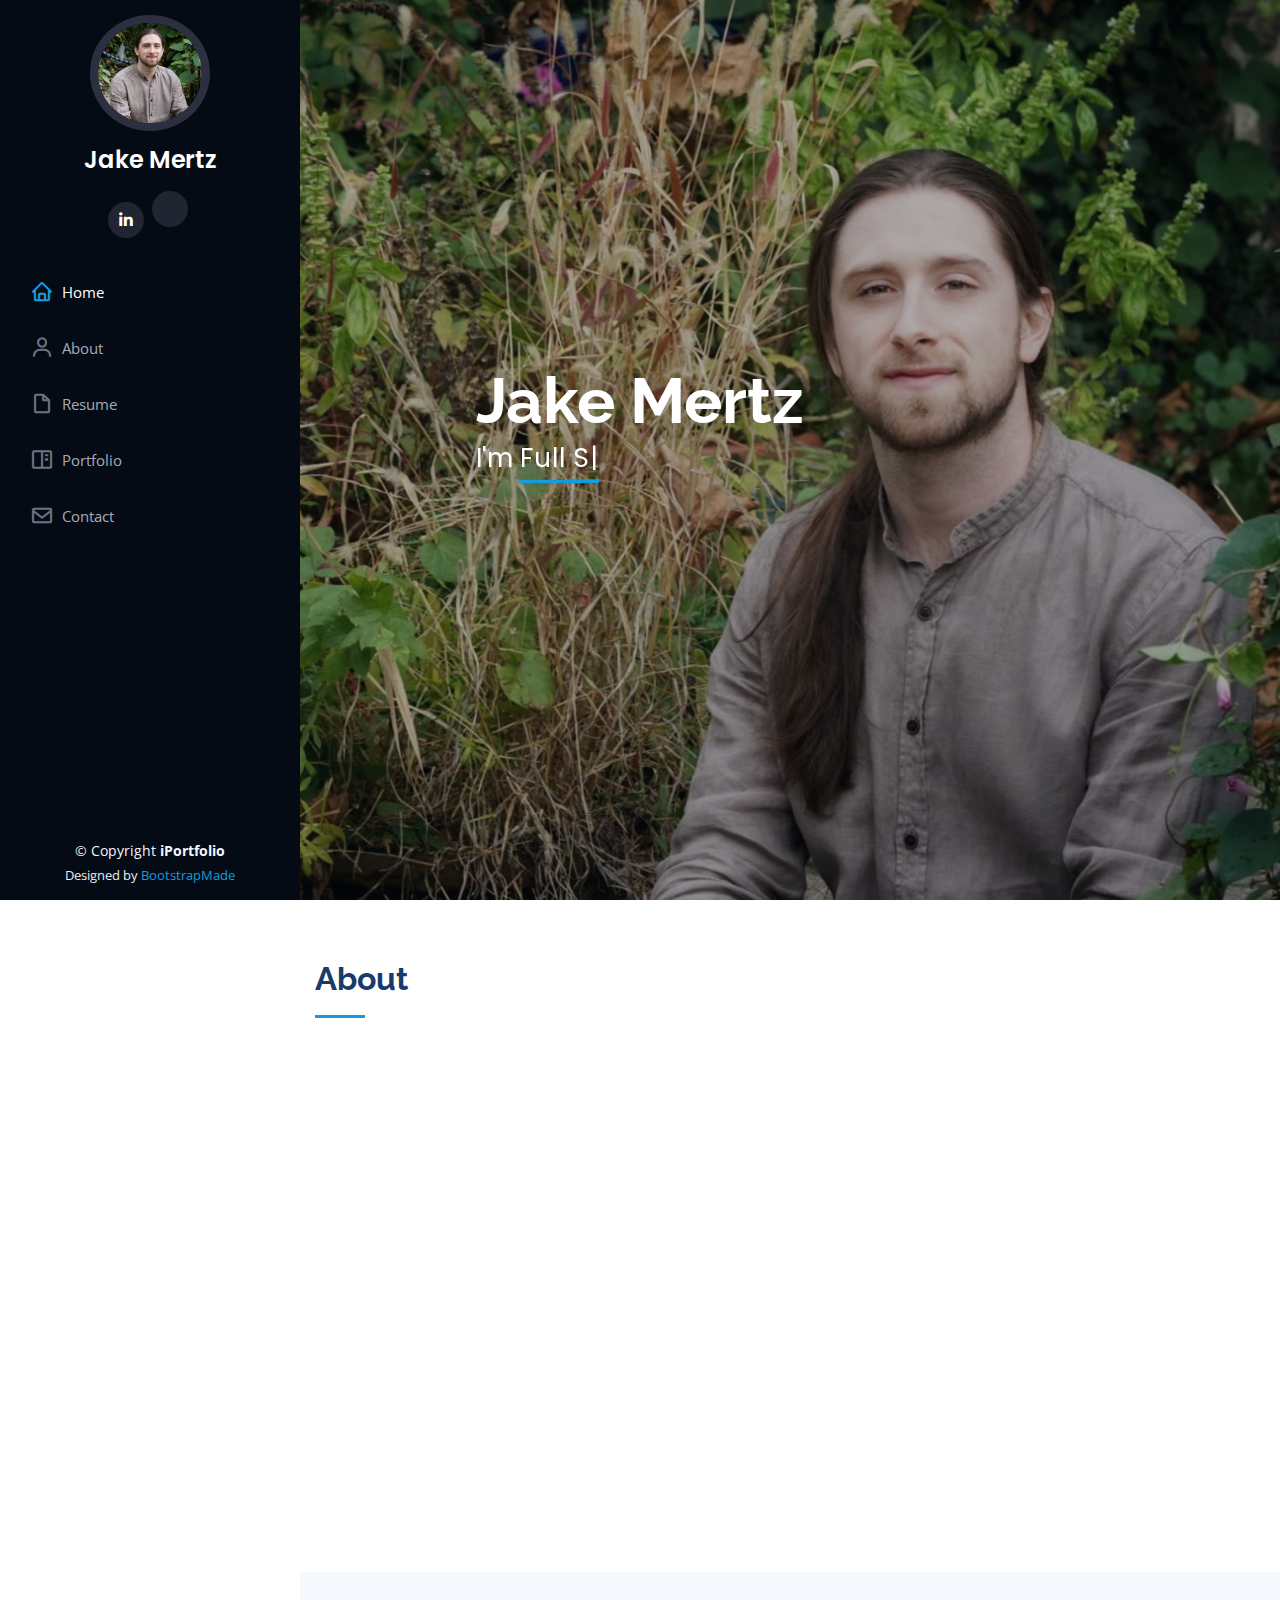
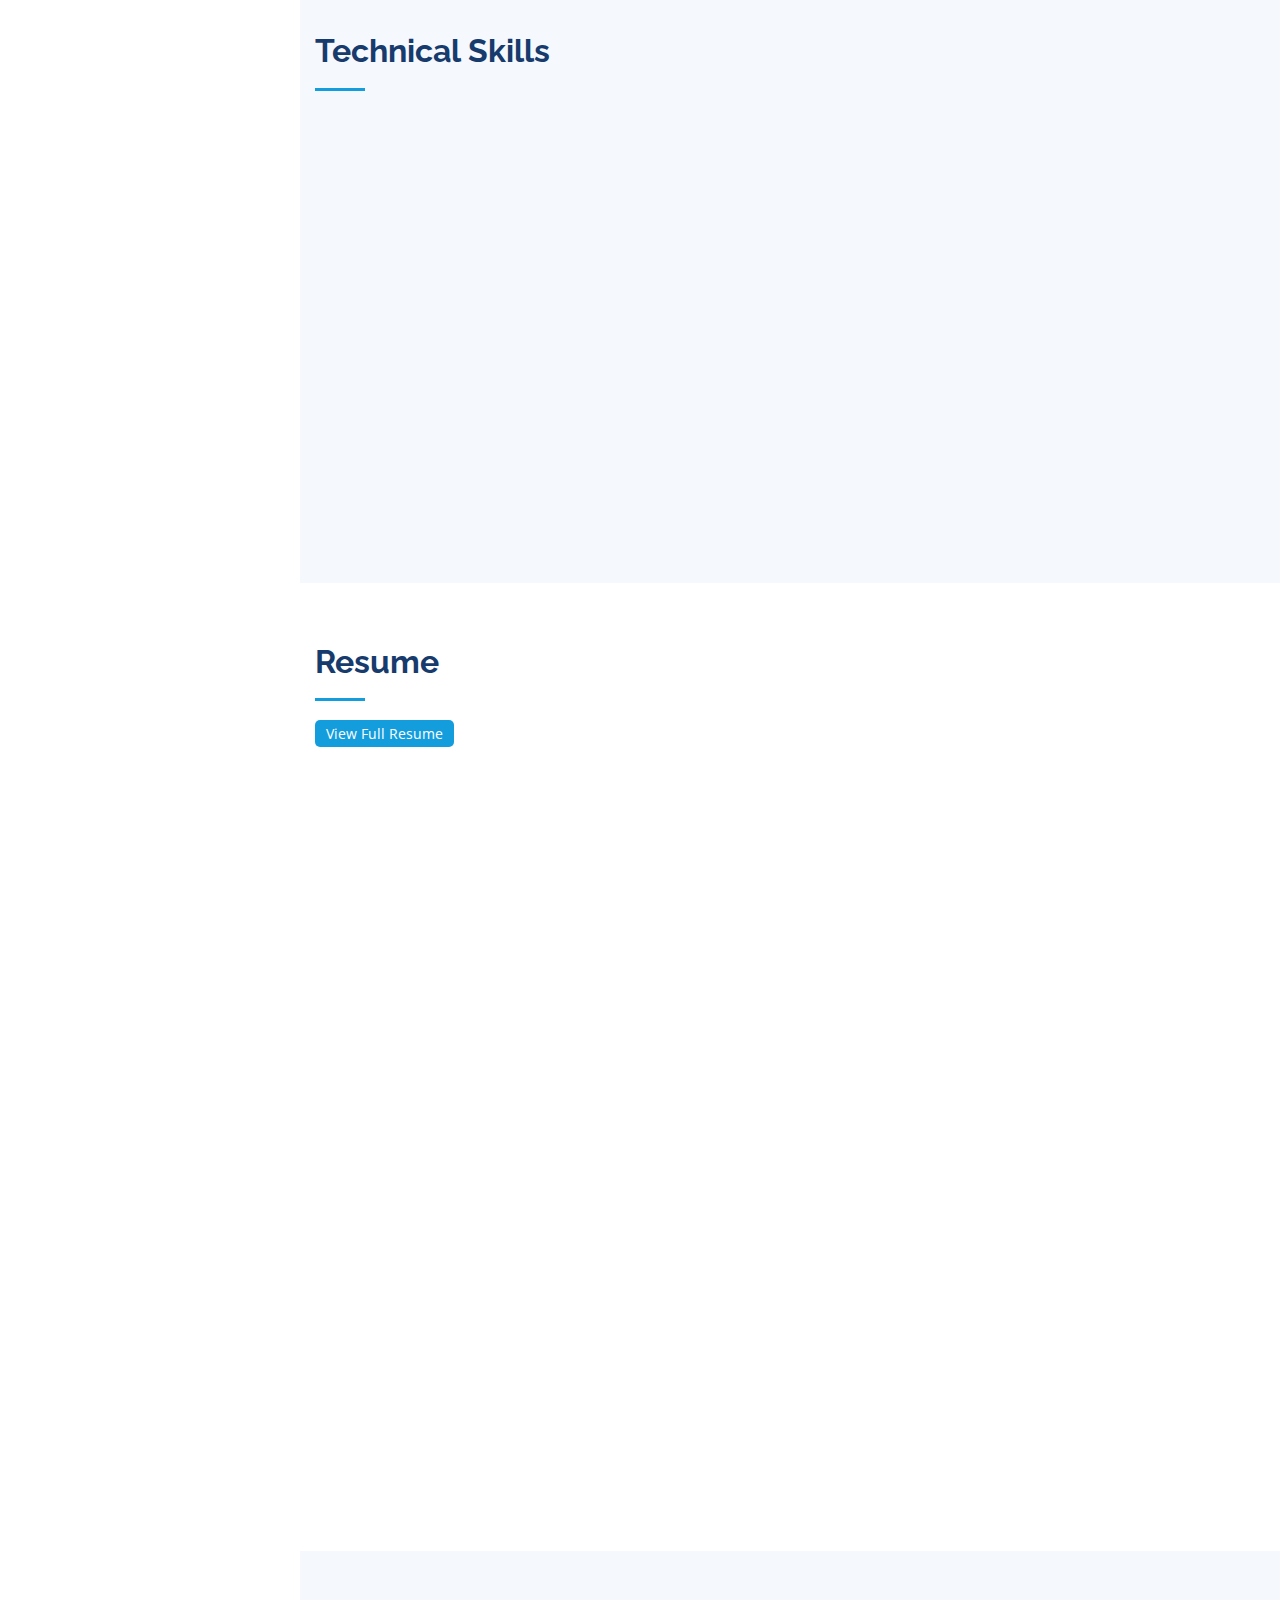
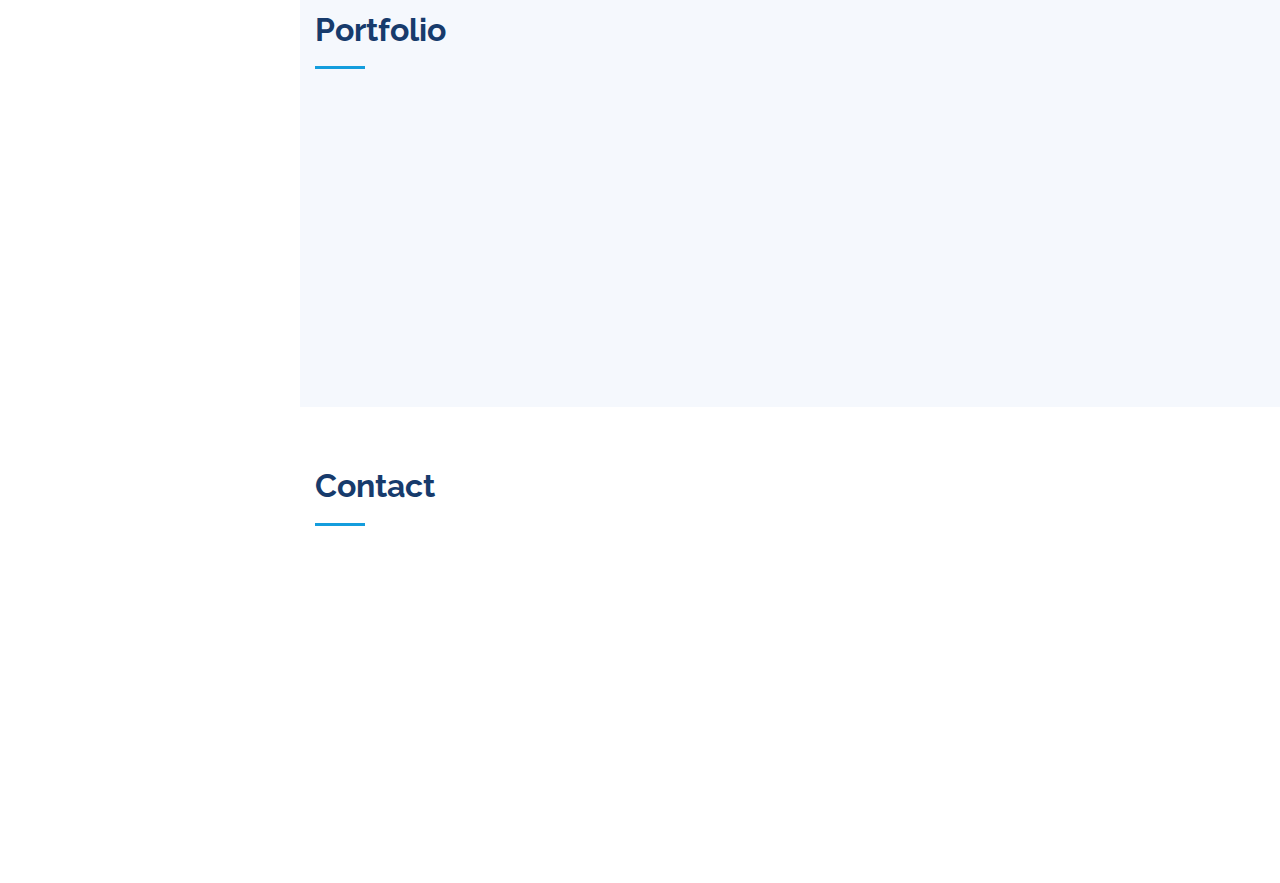
==== commit 625c3f8a: "new resume" ====
--- a/iPortfolio/index.html
+++ b/iPortfolio/index.html
@@ -316,7 +316,7 @@
 
         <div class="section-title">
           <h2>Resume</h2>
-          <a href="https://drive.google.com/file/d/14Vt4Mhcz4A1htfXYiGPxay6qfSx0m5WH/view?usp=sharing" target="_blank" class="resume-button">View Full Resume</a>
+          <a href="https://drive.google.com/file/d/1lbrc-0AWyZJaFZZa_sVV2eFzMOBf2DyT/view?usp=sharing" target="_blank" class="resume-button">View Full Resume</a>
           <!-- <p>Magnam dolores commodi suscipit. Necessitatibus eius consequatur ex aliquid fuga eum quidem. Sit sint consectetur velit. Quisquam quos quisquam cupiditate. Et nemo qui impedit suscipit alias ea. Quia fugiat sit in iste officiis commodi quidem hic quas.</p> -->
         </div>
 
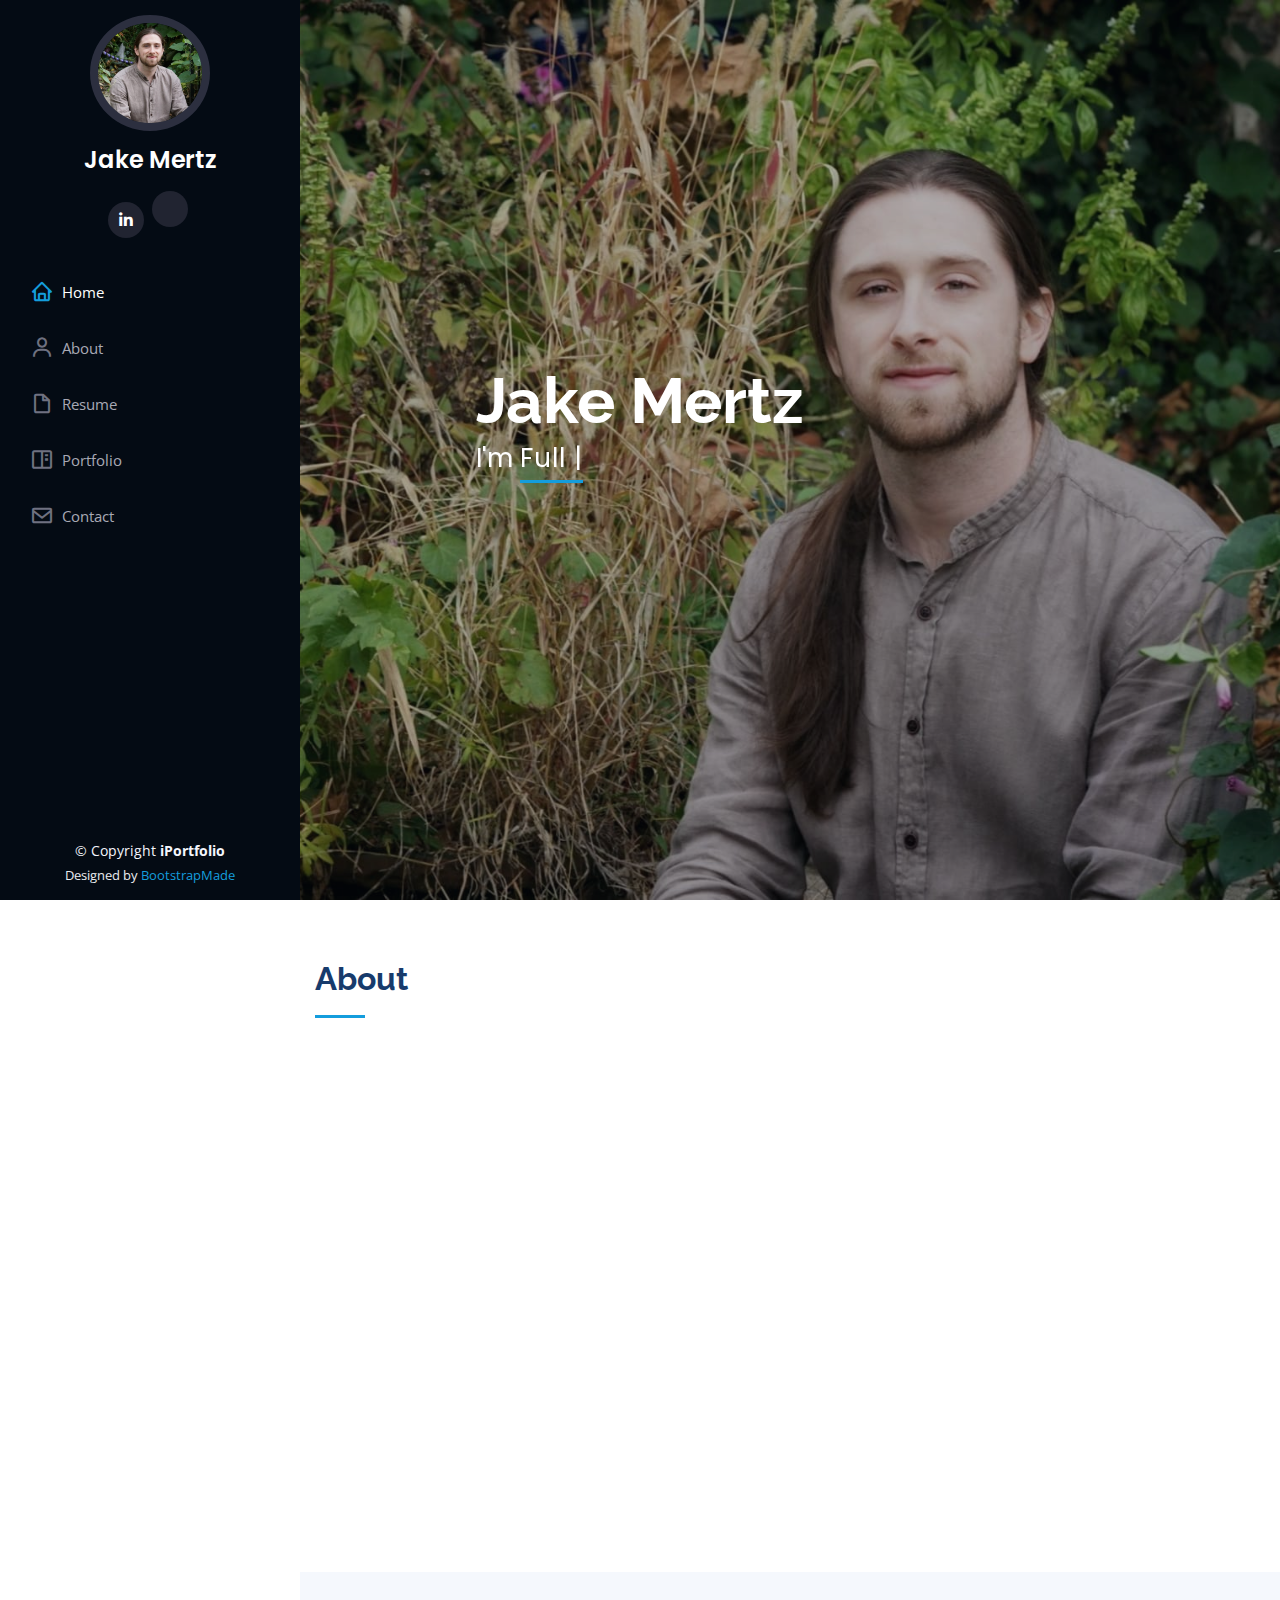
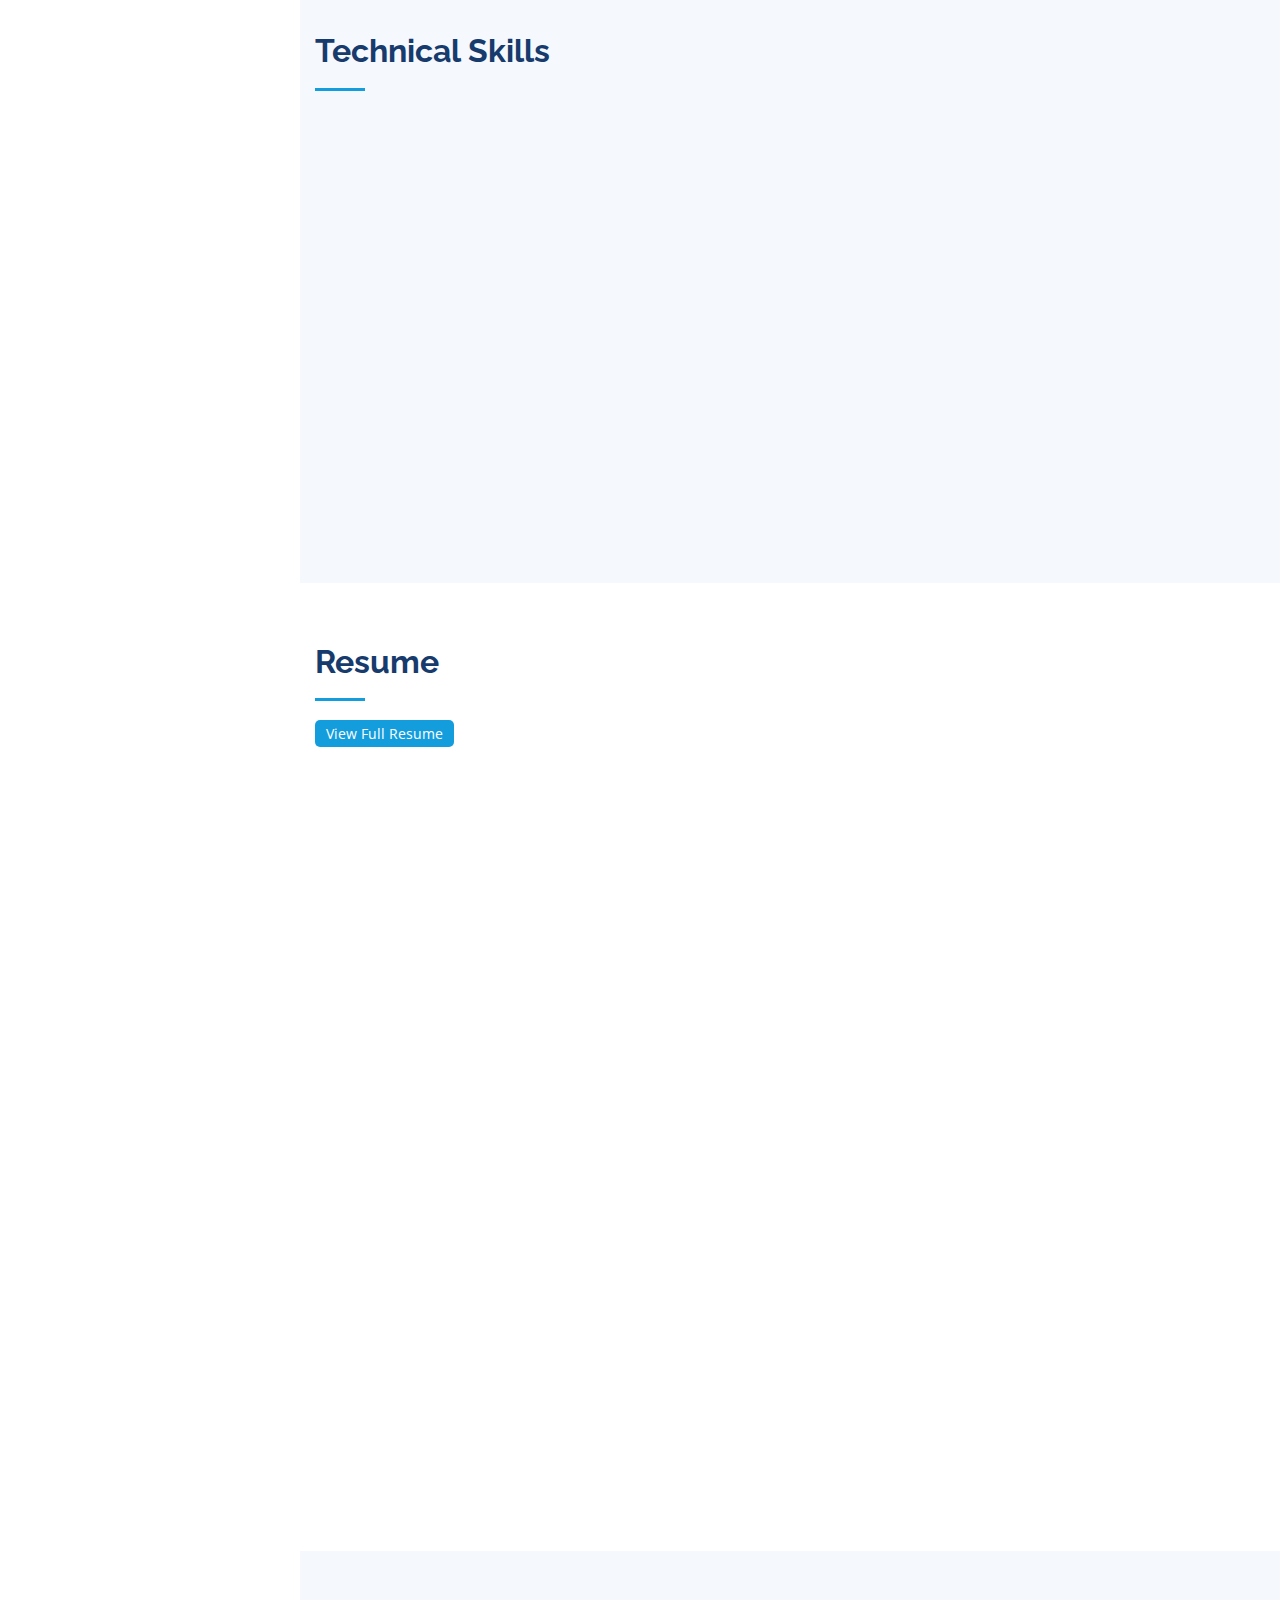
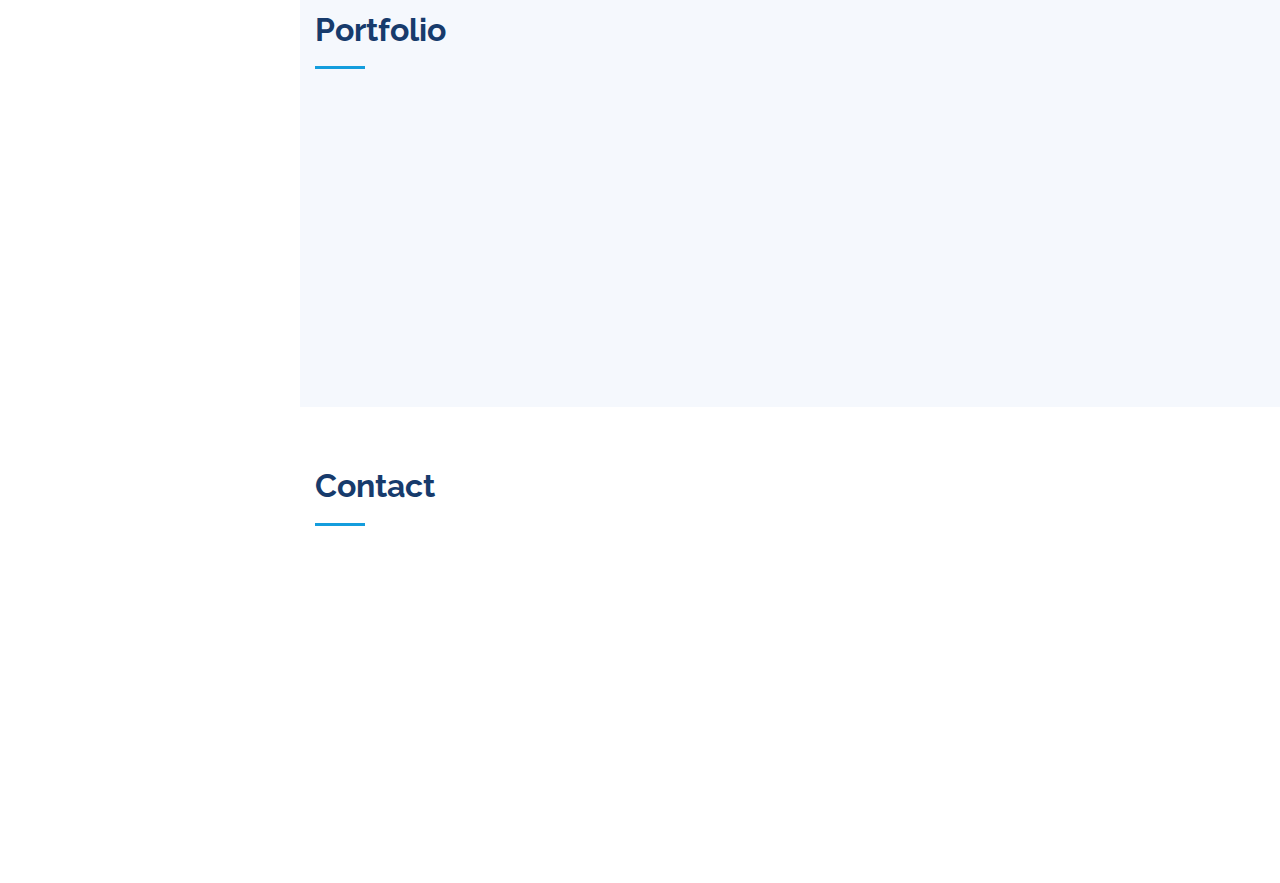
==== commit 16a6c139: "new resume" ====
--- a/iPortfolio/index.html
+++ b/iPortfolio/index.html
@@ -316,7 +316,7 @@
 
         <div class="section-title">
           <h2>Resume</h2>
-          <a href="https://drive.google.com/file/d/1lbrc-0AWyZJaFZZa_sVV2eFzMOBf2DyT/view?usp=sharing" target="_blank" class="resume-button">View Full Resume</a>
+          <a href="https://drive.google.com/file/d/11G1CCzWCL1cy76OVmm0m4cHr7bEnOD9r/view?usp=sharing" target="_blank" class="resume-button">View Full Resume</a>
           <!-- <p>Magnam dolores commodi suscipit. Necessitatibus eius consequatur ex aliquid fuga eum quidem. Sit sint consectetur velit. Quisquam quos quisquam cupiditate. Et nemo qui impedit suscipit alias ea. Quia fugiat sit in iste officiis commodi quidem hic quas.</p> -->
         </div>
 
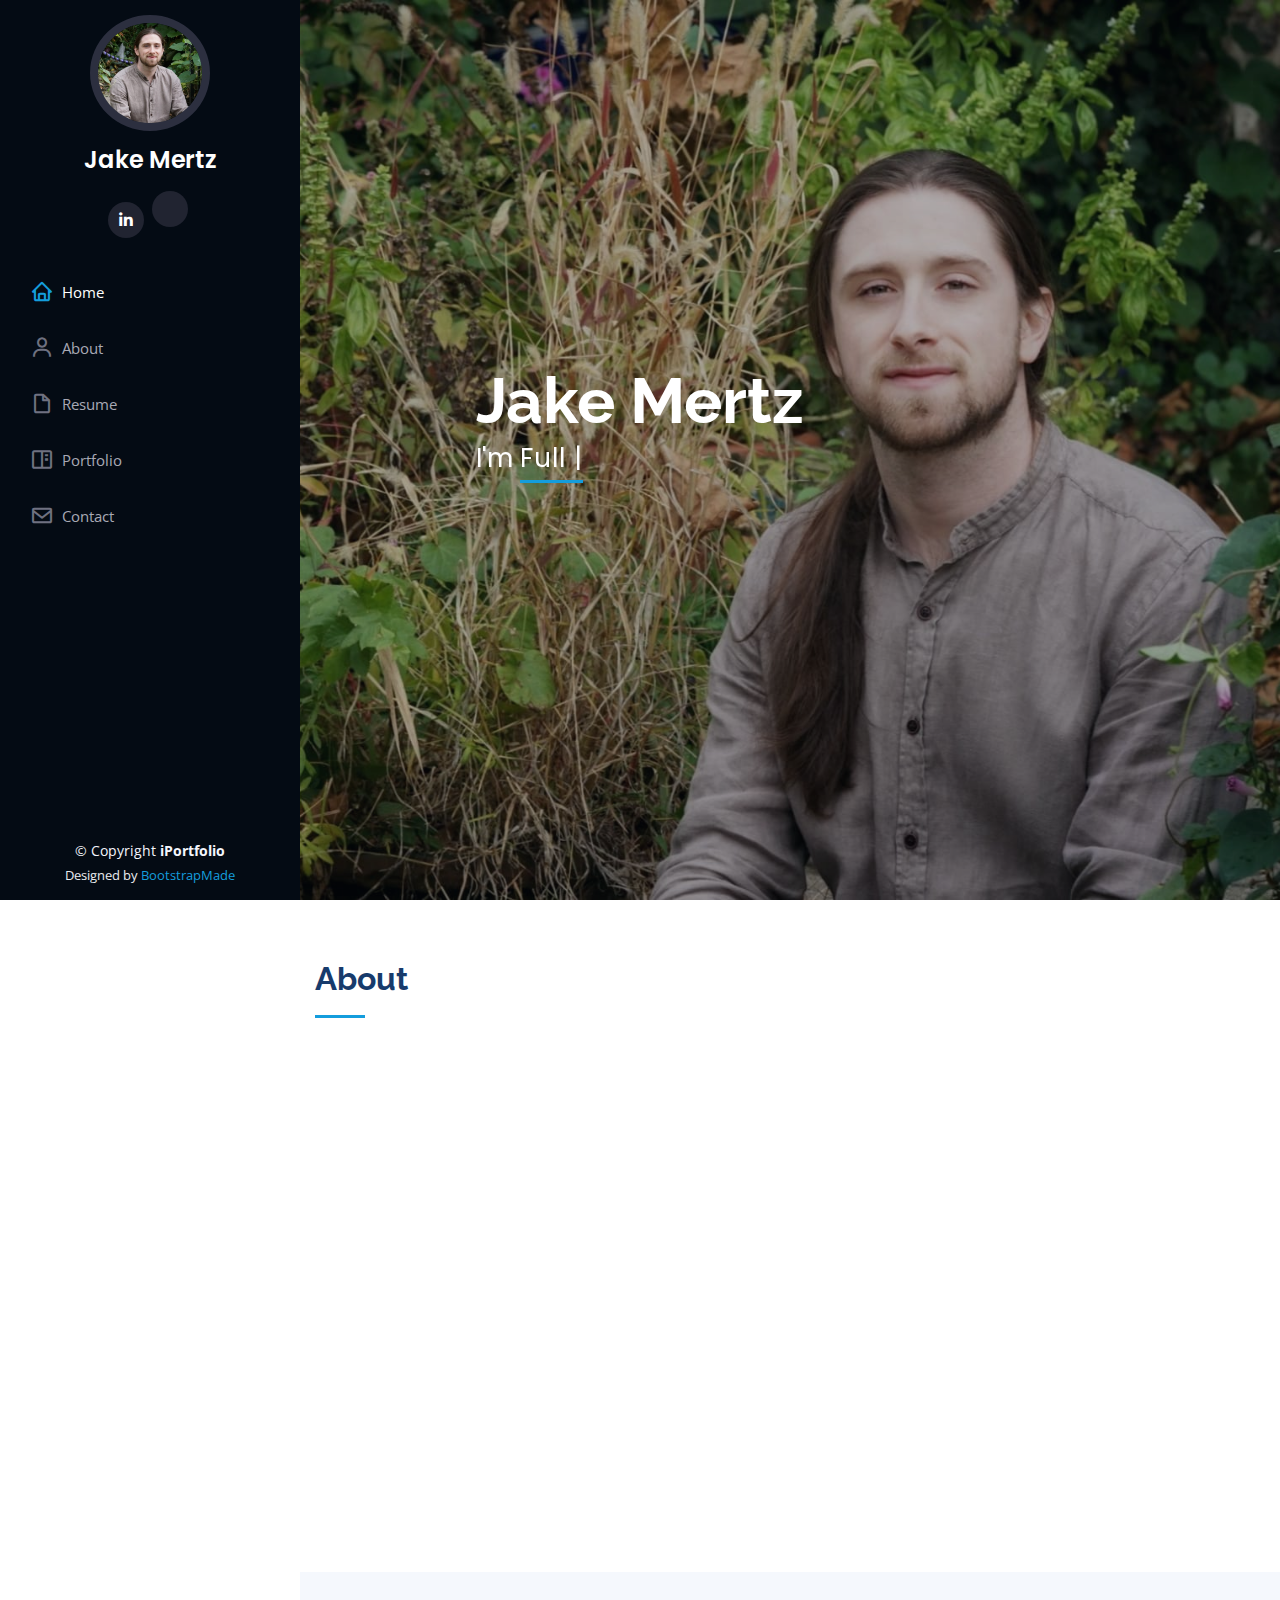
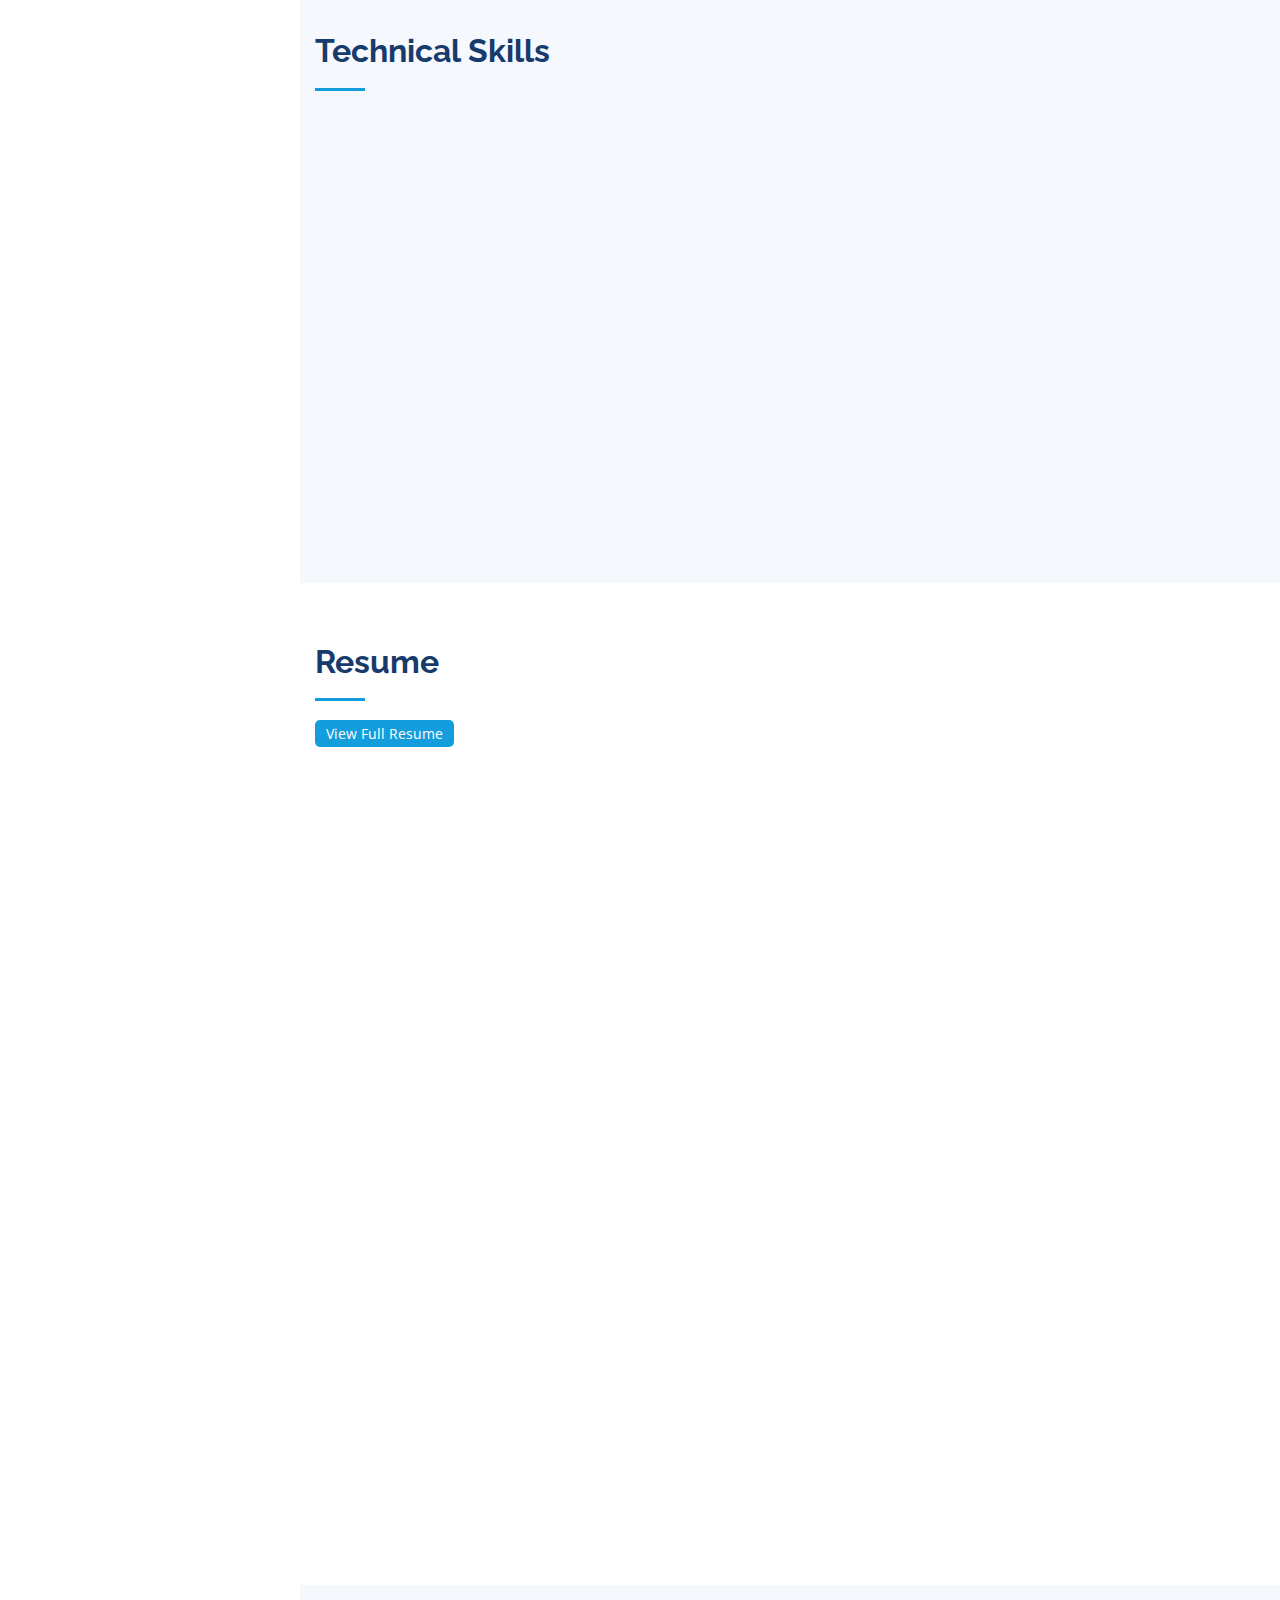
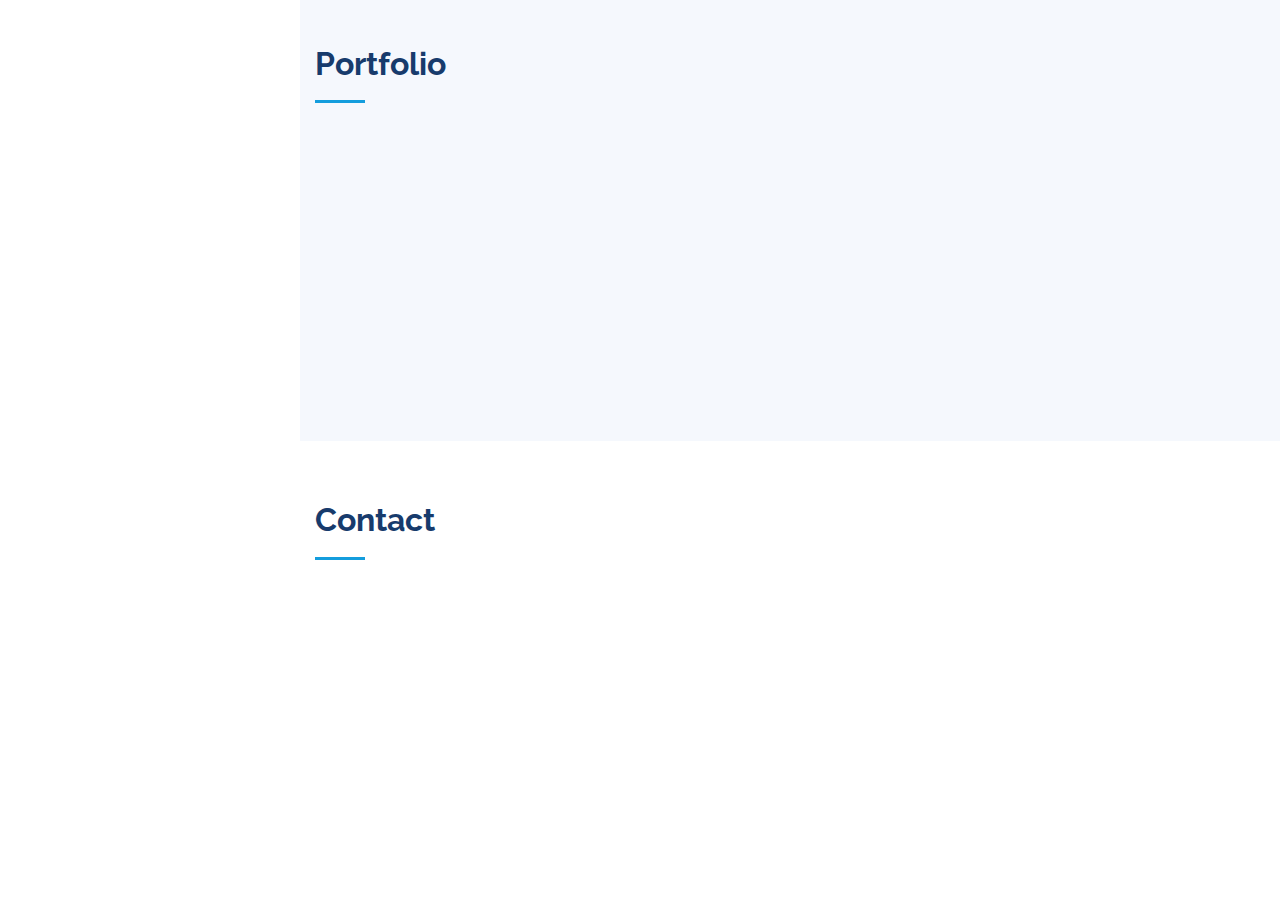
==== commit fcd2e231: "also updated some other stuff" ====
--- a/iPortfolio/index.html
+++ b/iPortfolio/index.html
@@ -329,11 +329,10 @@
               <h5>April - June 2021</h5>
               <p><em>Elegant Seagulls</em></p>
               <ul>
-                <li>Anderson Bros & Movable Ink projects: Completed all
-                front-end development (HTML, CSS, and React) for five total web
-                pages</li>
-                <li>Built reusable, AA ADA compliant components</li>
-                <li>Worked within code standards provided by Elegant Seagulls</li>
+                <li>Anderson Bros & Movable Ink Contracts</li>
+                <li>Converted comp from Photoshop into responsive semantic markup for the web</li>
+                <li>Built reusable and scalable components to complete five web pages using HTML, CSS, and React</li>
+                <li>Worked within code standards provided by Elegant Seagulls including AA ADA compliance</li>
               </ul>
             </div>
             <div class="resume-item">
@@ -370,9 +369,7 @@
               <h4>Accelerated Web Development Program</h4>
               <h5>2020</h5>
               <p><em>LearningFuze</em></p>
-              <p>800+ hours of programming in a simulated work environment with project deadlines
-                and mentorship from senior developers
-              </p>
+              <p>800+ hours of programming in a real-world environment with mentorship from senior developers</p>
             </div>
             <div class="resume-item">
               <h4>Bachelor of Science in the Music Industry</h4>
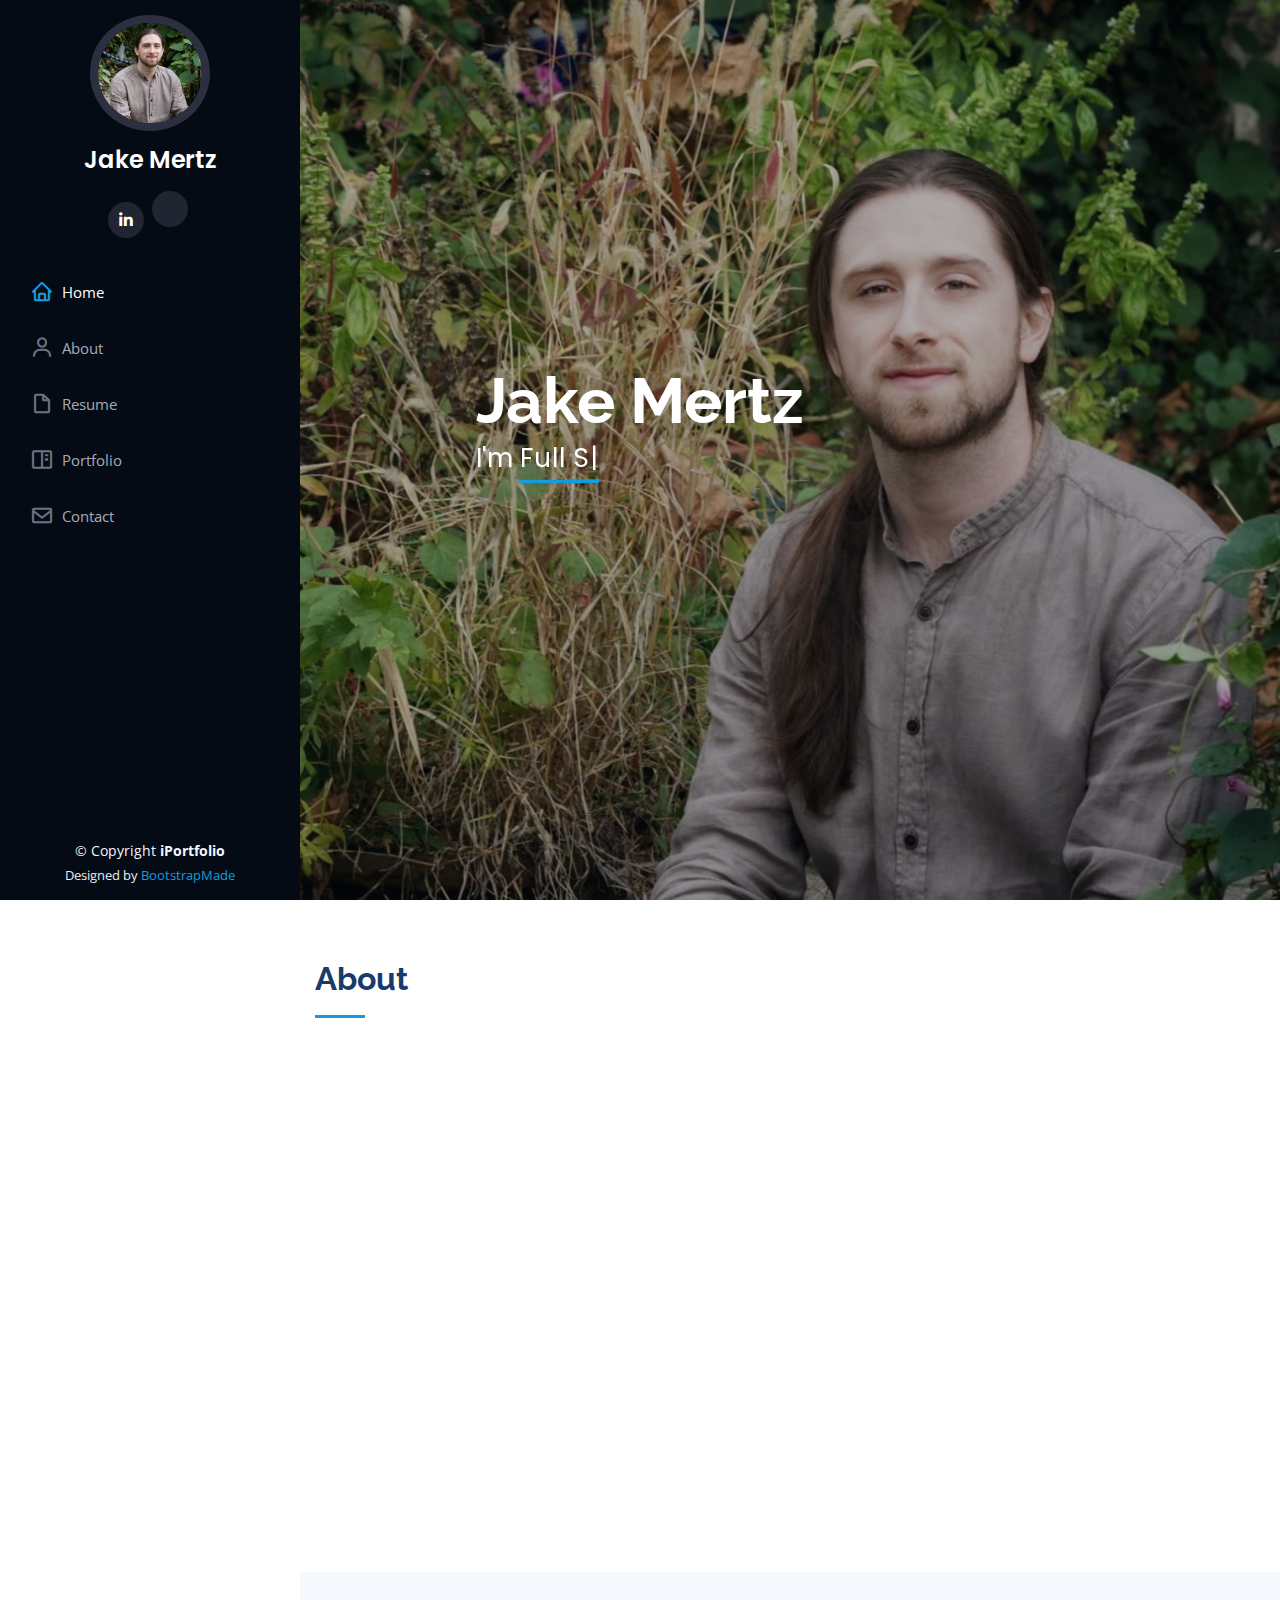
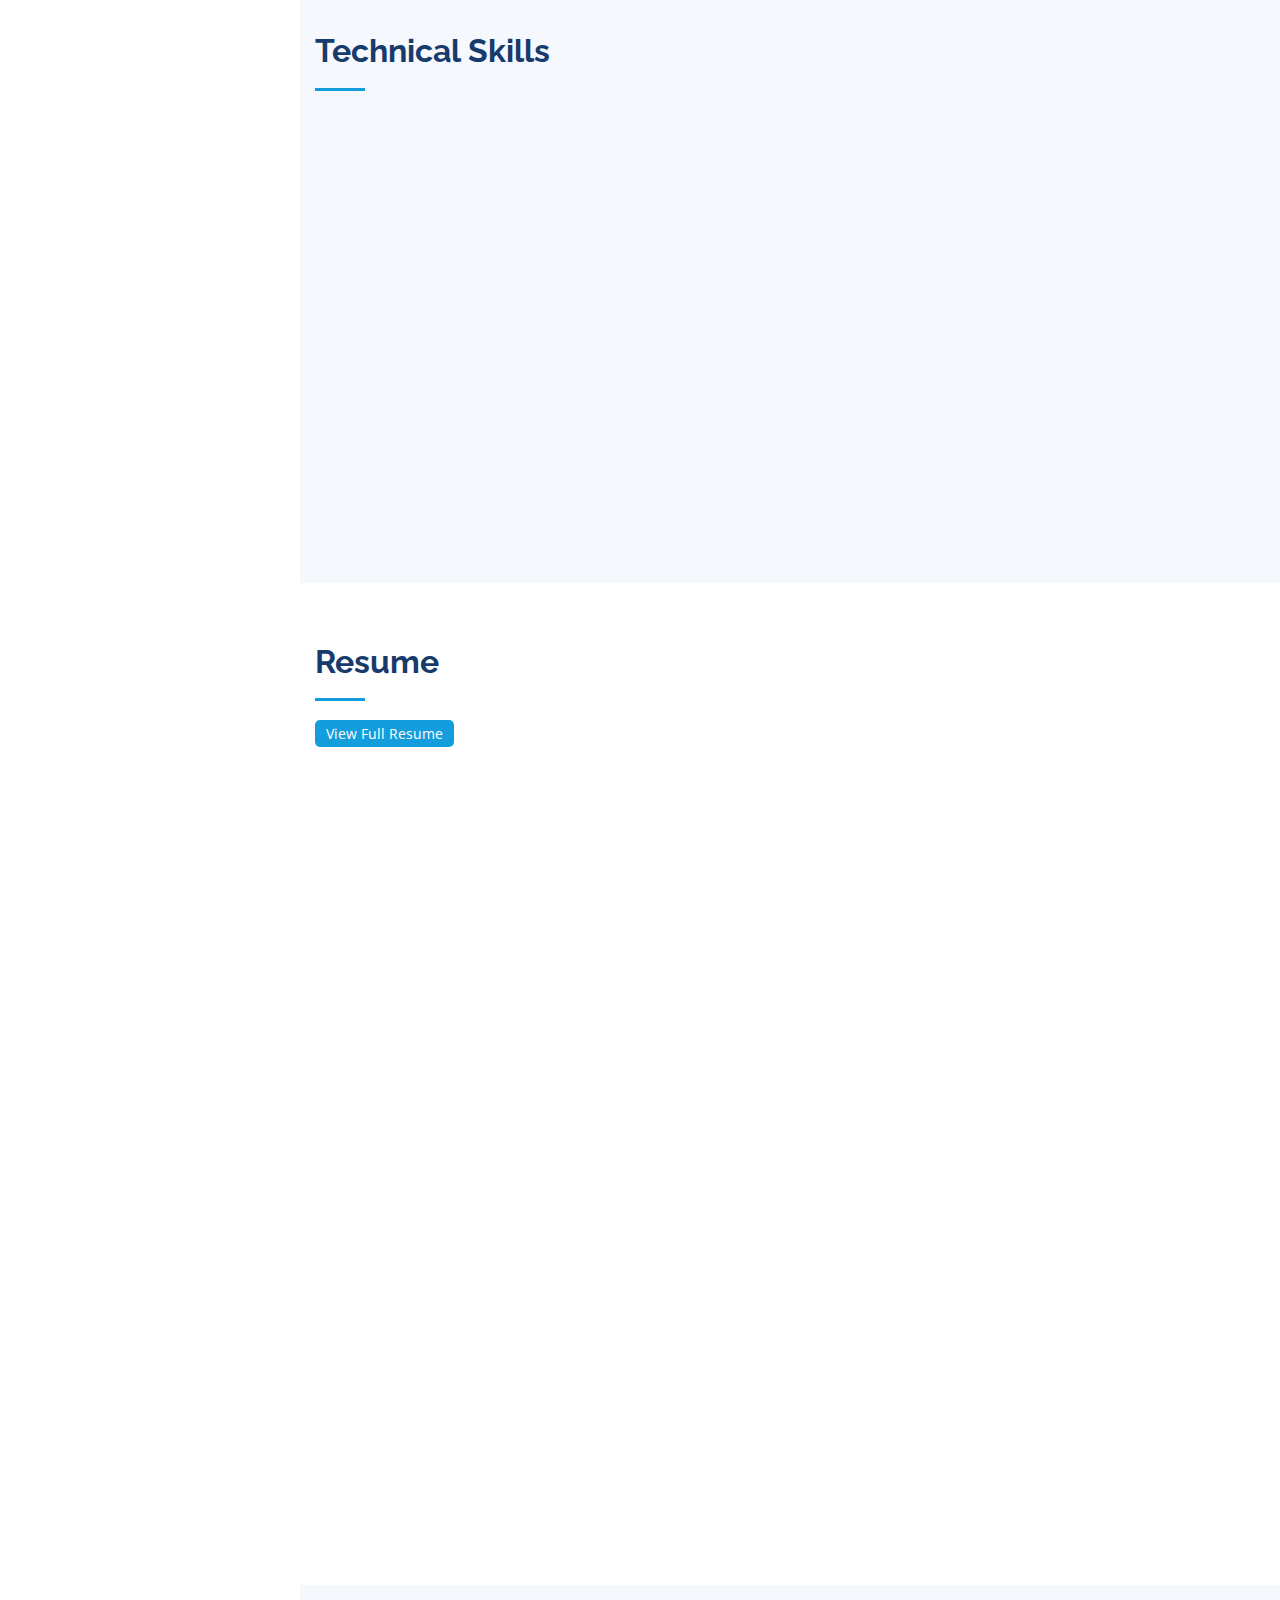
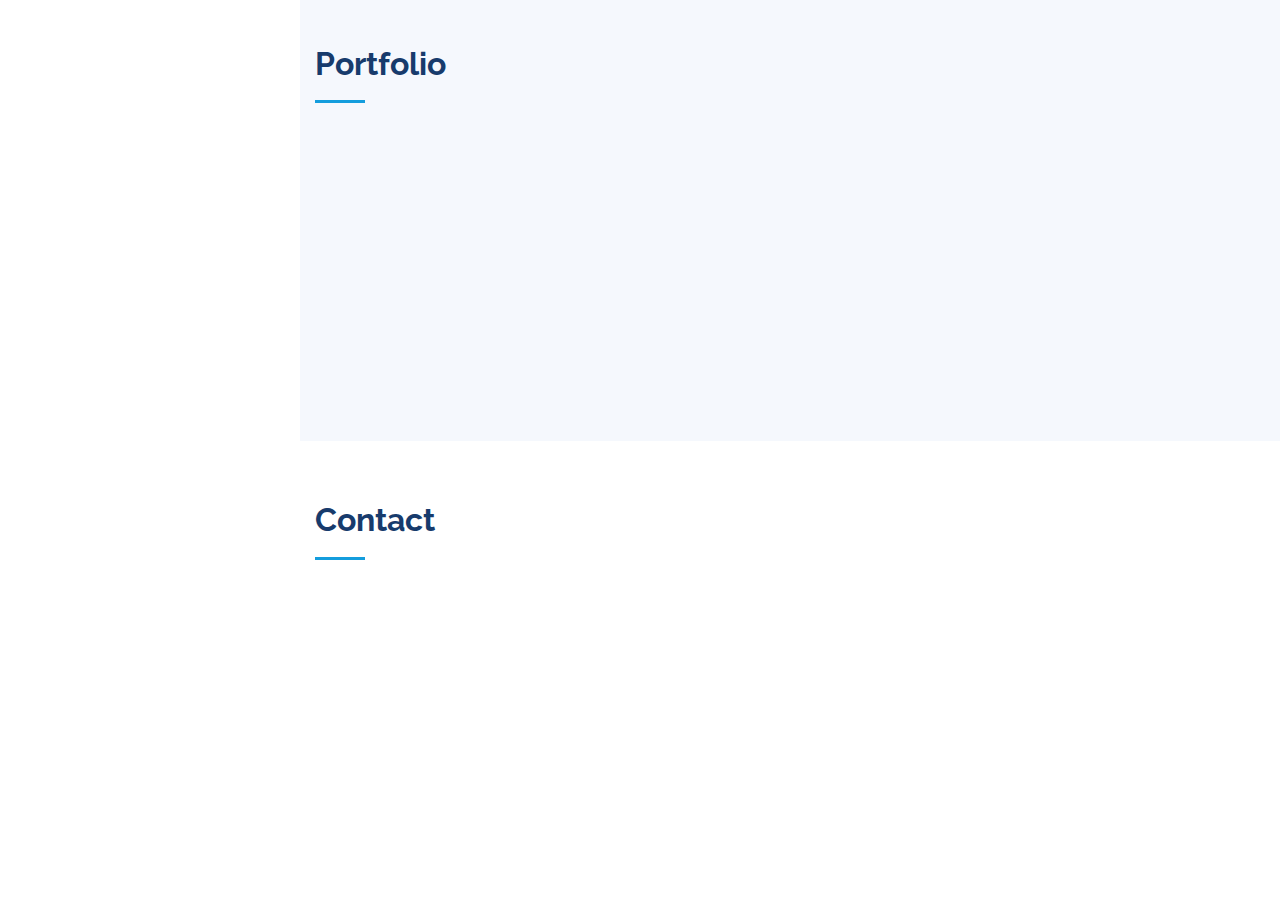
==== commit 748793b4: "new resume" ====
--- a/iPortfolio/index.html
+++ b/iPortfolio/index.html
@@ -316,7 +316,7 @@
 
         <div class="section-title">
           <h2>Resume</h2>
-          <a href="https://drive.google.com/file/d/11G1CCzWCL1cy76OVmm0m4cHr7bEnOD9r/view?usp=sharing" target="_blank" class="resume-button">View Full Resume</a>
+          <a href="https://drive.google.com/file/d/1LfD13omGX61TxgdOpPUw7Bb4K_TuWpYb/view?usp=sharing" target="_blank" class="resume-button">View Full Resume</a>
           <!-- <p>Magnam dolores commodi suscipit. Necessitatibus eius consequatur ex aliquid fuga eum quidem. Sit sint consectetur velit. Quisquam quos quisquam cupiditate. Et nemo qui impedit suscipit alias ea. Quia fugiat sit in iste officiis commodi quidem hic quas.</p> -->
         </div>
 
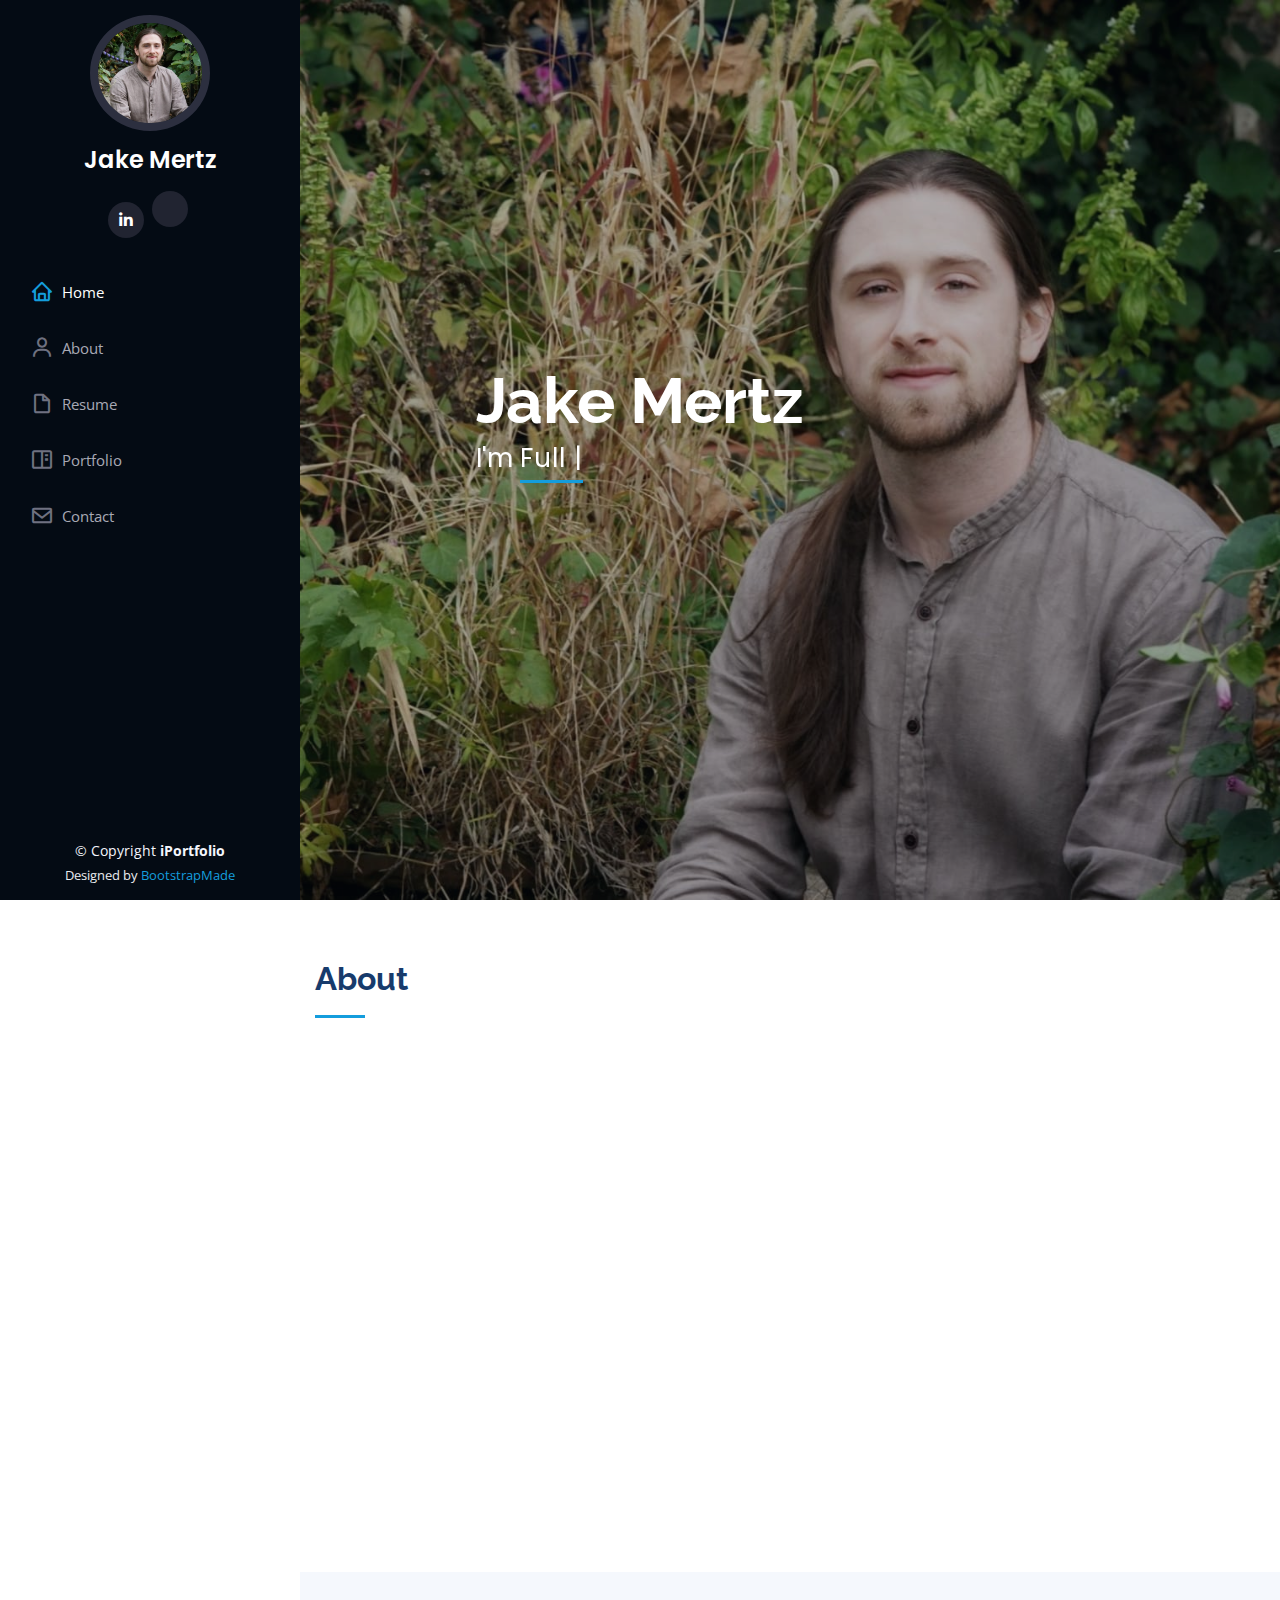
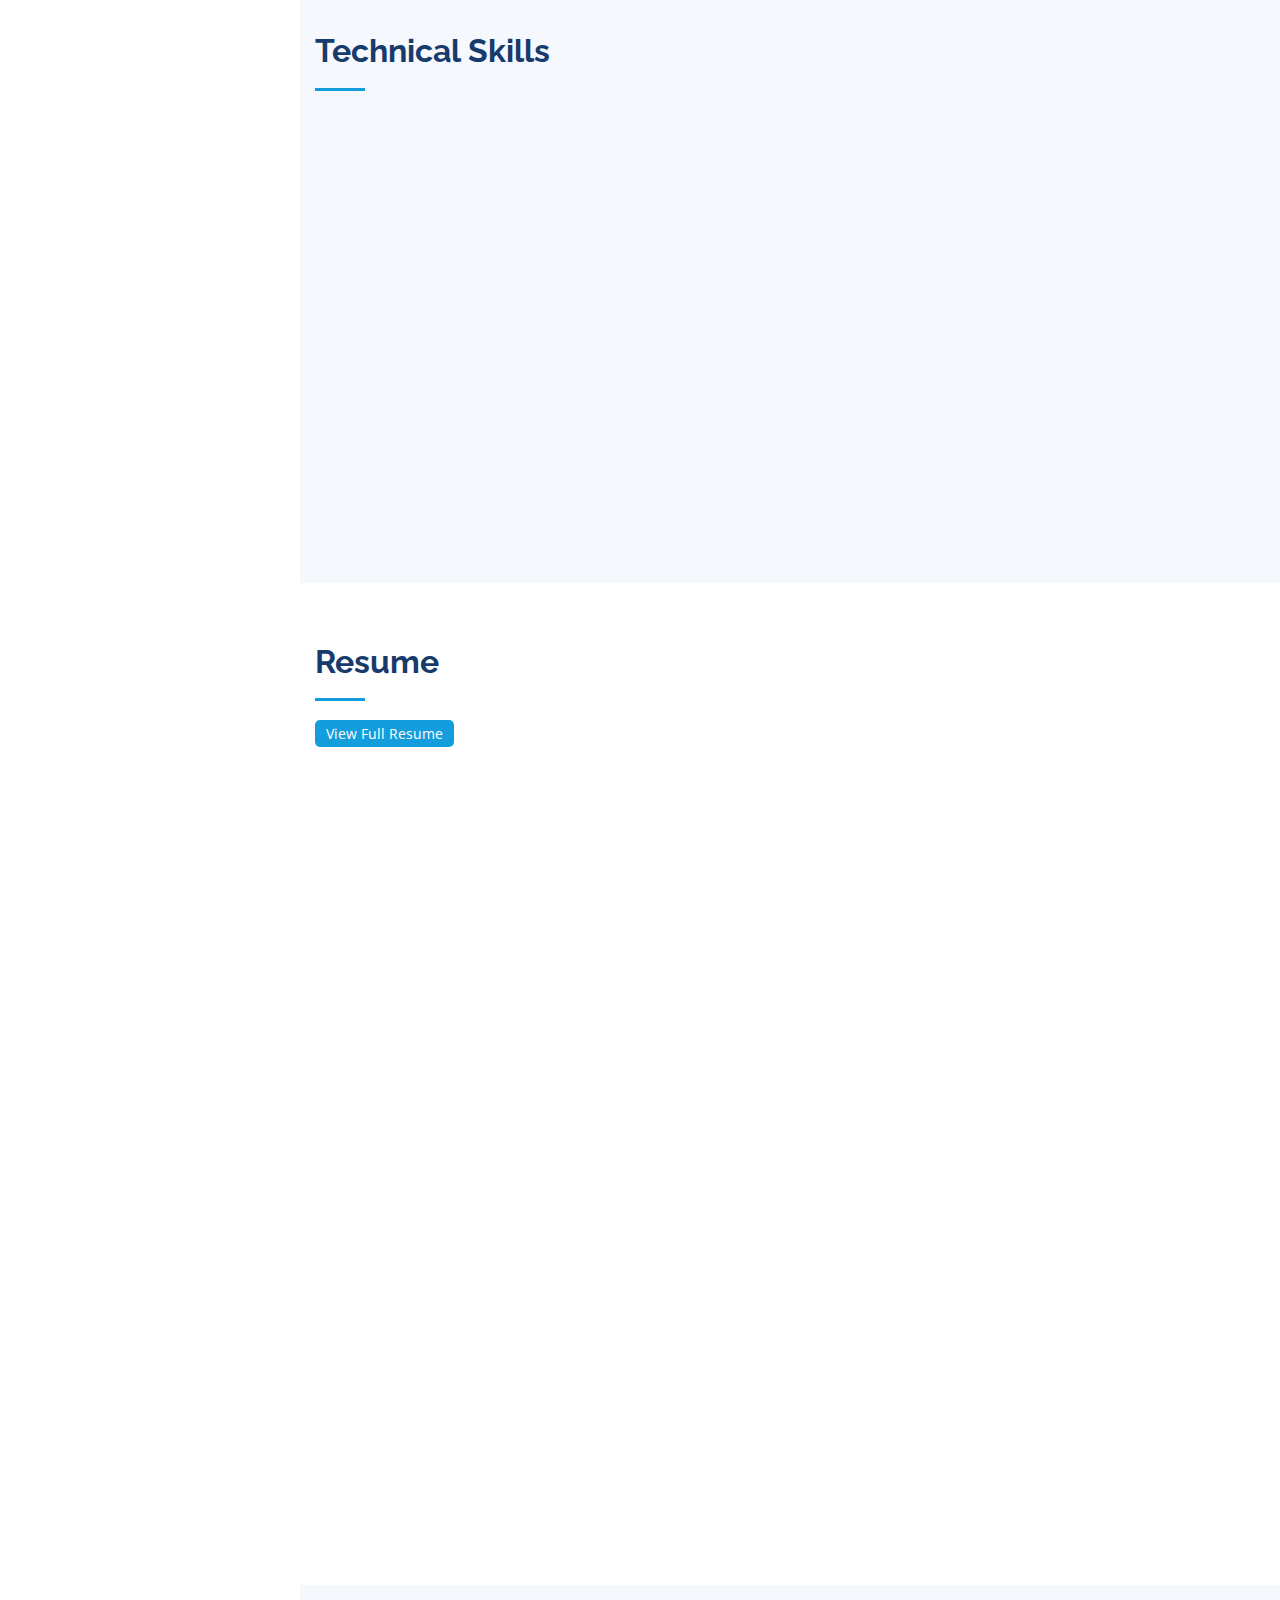
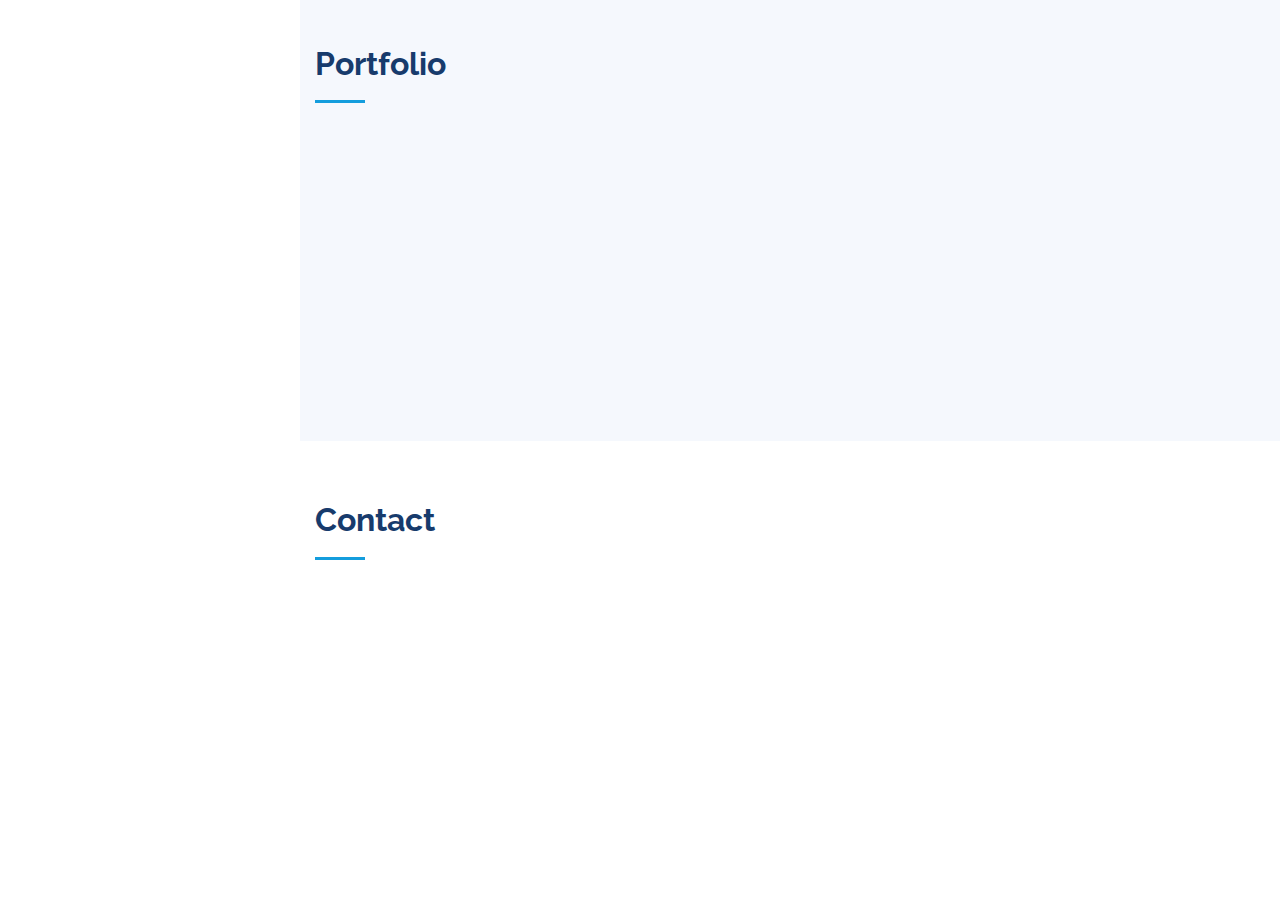
==== commit 5a3b6efa: "new resume" ====
--- a/iPortfolio/index.html
+++ b/iPortfolio/index.html
@@ -316,7 +316,7 @@
 
         <div class="section-title">
           <h2>Resume</h2>
-          <a href="https://drive.google.com/file/d/1LfD13omGX61TxgdOpPUw7Bb4K_TuWpYb/view?usp=sharing" target="_blank" class="resume-button">View Full Resume</a>
+          <a href="https://drive.google.com/file/d/1jBflSCnlMXKKqGfNjcGJsO3nvonfFjOB/view?usp=sharing" target="_blank" class="resume-button">View Full Resume</a>
           <!-- <p>Magnam dolores commodi suscipit. Necessitatibus eius consequatur ex aliquid fuga eum quidem. Sit sint consectetur velit. Quisquam quos quisquam cupiditate. Et nemo qui impedit suscipit alias ea. Quia fugiat sit in iste officiis commodi quidem hic quas.</p> -->
         </div>
 
